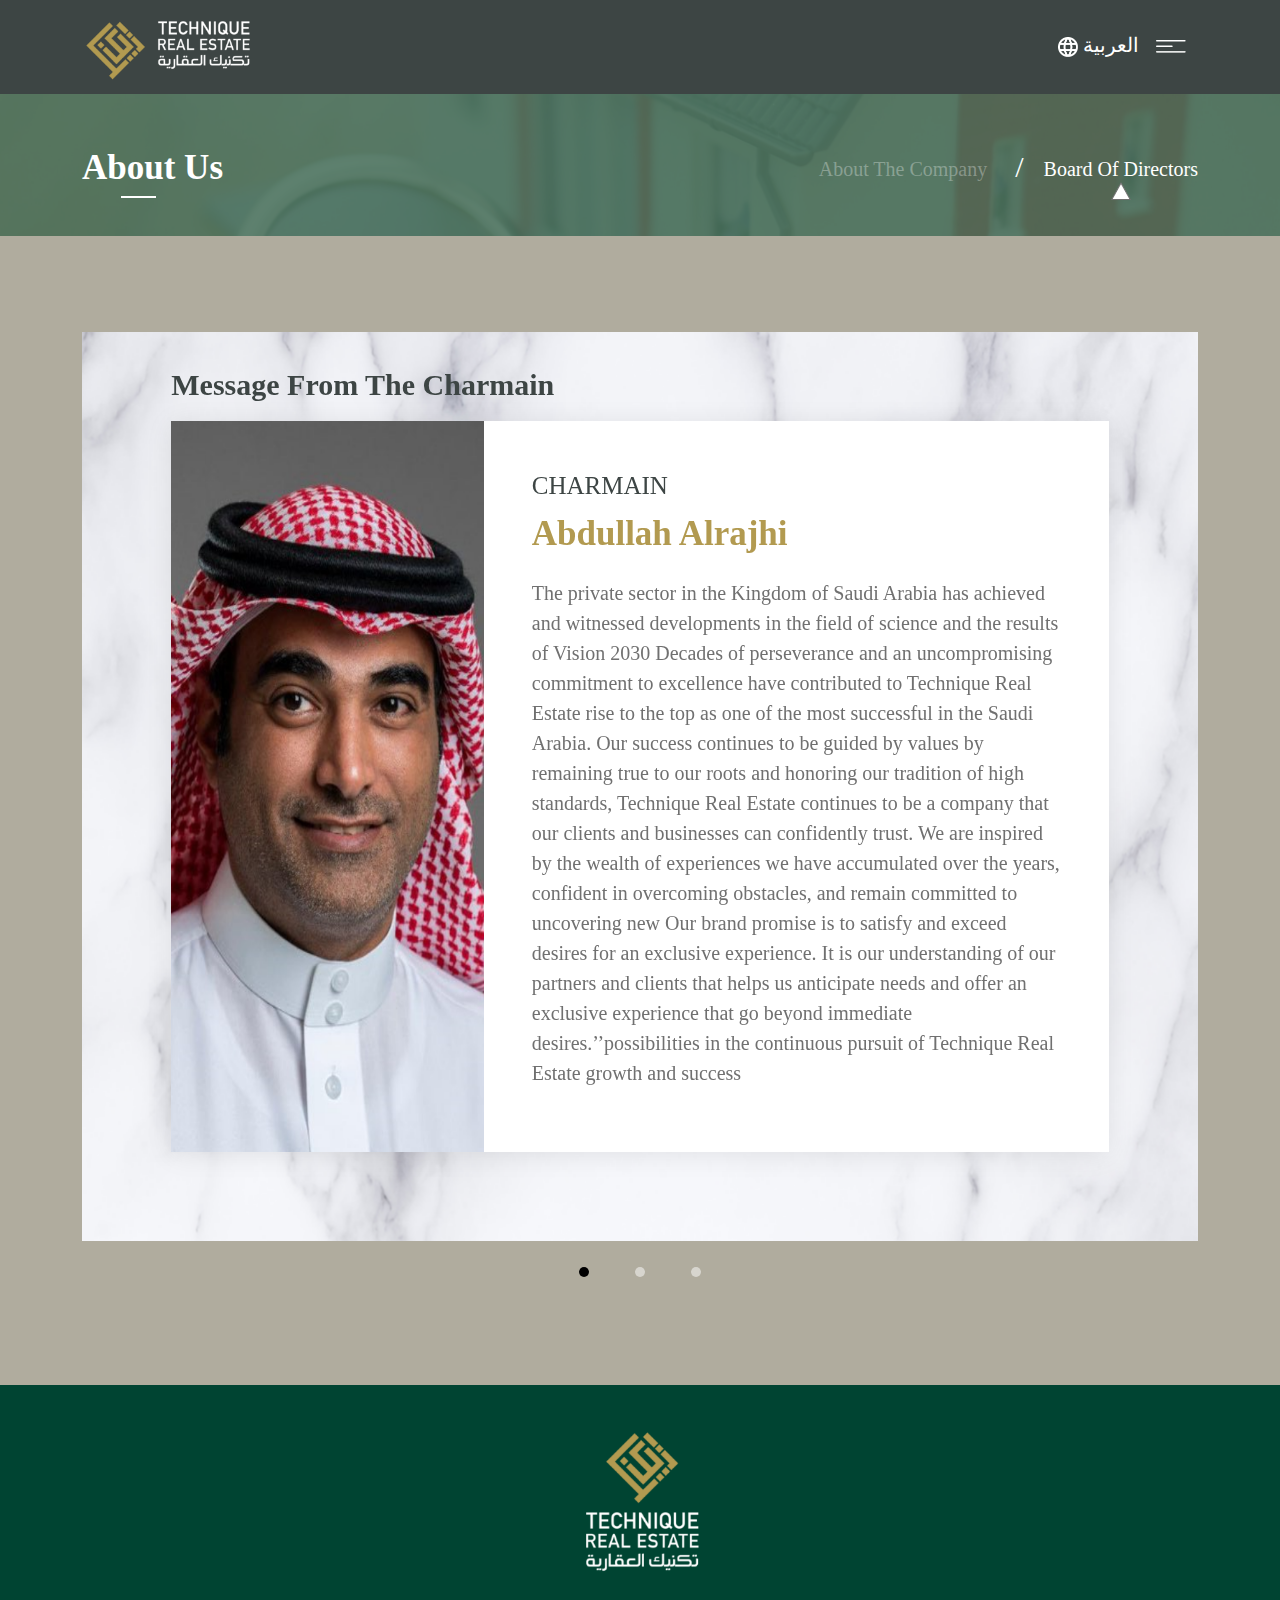
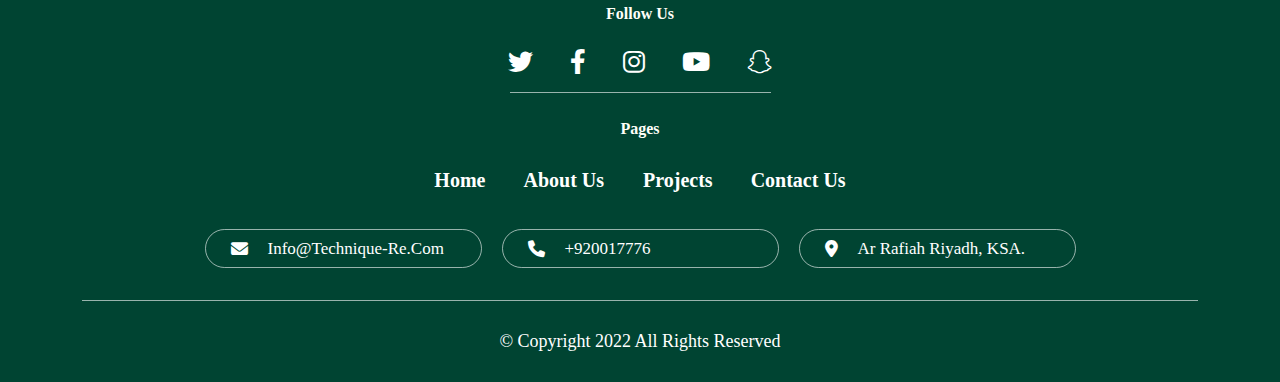
==== about-Board.html @ dd47f3c3 "first commit" ====
<!DOCTYPE html>
<html lang="en" dir="ltr">
    <head>
        <meta charset="UTF-8">
        <meta http-equiv="X-UA-Compatible" content="IE=edge">
        <meta name="viewport" content="width=device-width, initial-scale=1.0">
        <title>TECHNIQUE</title>
        <meta name="description" content="TECHNIQUE">
        <meta name="keywords" content="TECHNIQUE">
        <meta name="robots" content="index, follow" />
        <meta property="og:title" content="TECHNIQUE"/>
        <meta property="og:type" content="Website"/>
        <meta property="og:url" content="" />
        <meta property="og:image" content="./assets/img/log.png"/>
        <link href="assets/img/log.png"  rel="shortcut icon"/>
        <!-- Bootstrap CSS -->
        <link href="assets/css/bootstrap.min.css" rel="stylesheet">
        <link rel="stylesheet" href="assets/css/owl.carousel.min.css">
        <link rel="stylesheet" href="assets/css/owl.theme.default.min.css">
        <!--link-font-awsome-->
        <link  href="assets/font-fontawesome/fontawesome.css" rel="stylesheet">
       
        <!--stlye-css-->
        <link  href="assets/css/style.css" rel="stylesheet">
        <link href="assets/css/style-ltr.css" rel="stylesheet"/>
    </head>
<body>
<!--nav-->
    <nav class="navbar navber-index fixed-top navber-two-index">
        <div class="container">
            <div>
                <a class="navbar-brand" href="index.html">
                    <img src="./assets/img/LogoTREok-2.png" alt="logo">
                </a>
            </div>
            <div>
                <a href="" class="link-ar">
                    <img src="./assets/img/Icon material-language.png" alt="language">
                    العربية
                </a>
                <button class="navbar-toggler" type="button" data-bs-toggle="offcanvas" data-bs-target="#offcanvasNavbar" aria-controls="offcanvasNavbar">
                    <span class="navbar-toggler-icon"></span>
                </button>
               
            </div>
            <div class="offcanvas offcanvas-end" tabindex="-1" id="offcanvasNavbar" aria-labelledby="offcanvasNavbarLabel">
                <div class="row h-100 mx-0">
                
                    <div class="col-md-8 p-0 col-left">
                        <div class="hader-nav-left">
                            <img class="img-index"src="./assets/img/vuevilla.png" alt="hadernav">
                            <div id="overlay"></div>
                            <div class="logo-img">
                                <img src="./assets/img/LogoTREok-2.png" alt="logo">
                            </div>
                            <h6 class="title-project-nav">project 1</h6> <!--8-12-2022-->
                        </div>
                        <div class="row row-cols-md-2 h-100 mx-0">
                            <div class="pt-3 px-0 col col-our-project text-center">
                                <h6 class="title-nav">Our Developments</h6>
                                <ul class="list-group-hader list-our">
                                    <li class="list-group"><a href="#">Project 1</a></li>
                                    <li class="list-group"><a href="#">Project 2</a></li>
                                    <li class="list-group"><a href="#">Project 3</a></li>
                                </ul>
                            </div>
                            <div class="pt-3 px-4 col col-locetion">
                                <h6 class="title-nav text-center">Headquarters</h6>
                                <ul class="list-group-hader">
                                    <li class="list-group"><a href="#"><i class="fa-solid fa-location-dot"></i>Ar Rafiah Riyadh, KSA.</a></li>
                                    <li class="list-group"><a href="tel:+920000718"><i class="fa-solid fa-phone"></i> 920000718</a></li>
                                    <li class="list-group"><a href="mailto:info@technique-re.com"><i class="far fa-envelope"></i>info@technique-re.com</a></li>
                                </ul>
                            </div>
                        </div>
                    </div>
                    <div class="col-md-4 col-right">
                        <div class="container h-100">
                            <!-- <h3 class="title-nav-vertical title-vertical-one">
                                Smart Technique
                            </h3> -->
                            <div class="row justify-content-end align-items-center">
                                <a href="" class="link-ar col-md-4 col-6">
                                    <img src="./assets/img/Icon material-language.png" alt="language">
                                    العربية
                                </a>
                                <div class="offcanvas-header col-md-2 col-6">
                                    <button type="button" class="btn-close" data-bs-dismiss="offcanvas" aria-label="Close"></button>
                                </div>
                             
                            </div>
                           
                            <div class="offcanvas-body">
                                <ul class="navbar-nav justify-content-center align-items-center flex-grow-1 pe-3 pb-4">
                                    <li class="nav-item">
                                        <a class="nav-link active" aria-current="page" href="index.html">Home</a>
                                    </li>
                                    <li class="nav-item">
                                        <a class="nav-link"  href="about.html">About us </a>
                                    </li>
                                    <li class="nav-item">
                                        <a class="nav-link"  href="Projects.html">Projects </a>
                                    </li>
                                    <li class="nav-item">
                                        <a class="nav-link"  href="new.html">News </a>
                                    </li>
                                    <li class="nav-item">
                                        <a class="nav-link"  href="Gallery.html">Gallery </a>
                                    </li>
                                    <li class="nav-item">
                                        <a class="nav-link"  href="content-us.html"> Contact us  </a>
                                    </li>
                                </ul>
                                <div class="row justify-content-center">
                                    <div class="component-flowes pt-4 col-md-6">
                                        <h6 class="title-footer mb-4 text-center">Follow Us</h6>
                                        <div class="Social-Media">
                                                <div class="item-social">
                                                    <a class="fab fa-twitter" href="" target="_blank"></a>
    
                                                </div>
                                                <div  class="item-social">
                                                    <a class="fab fa-facebook" href="" target="_blank"></a>
    
                                                </div>
                                                <div  class="item-social">
                                                    <a class="fab fa-instagram" href="" target="_blank"></a>
    
                                                </div>
                                                <div  class="item-social">
                                                    <a class="fab fa fa-youtube"  href="" target="_blank"></a>
    
                                                </div>
                                                <div  class="item-social">
                                                    <a class="fab fa fa-snapchat"  href="" target="_blank"></a>
    
                                                </div>
                                        </div>
                                    </div>
                                </div>
                              
                            </div>
                            <!-- <h3 class="title-nav-vertical title-vertical-tow">
                                Great development
                            </h3> -->
                        </div>
                        
                    </div>
                </div>
              
            </div>
        </div>
    </nav>
<!--end-nav-->
<!--start-header-->
<header class="component-header mt-5">
  <div class="img-header">
    <div class="over-img-header"></div>
    <div class="container content-header">
        <div class="row align-items-center">
            <div class="col-md-4">
                <h6 class="title-header">About Us </h6>
            </div>
            <div class="col-md-8 d-flex justify-content-end">
                <nav aria-label="breadcrumb" class="nav-about">
                    <ol class="breadcrumb">
                      <li class="breadcrumb-item"><a class=""href="about.html">About The Company</a></li>
                      <li class="breadcrumb-item"><a class=""href="about-Board.html">Board of Directors</a></li>
                     
                    </ol>
                  </nav>
            </div>
        </div>
    </div>
  </div>
  
</header>
<!--end-header-->
<!--Message-from our President-->
  <section class="component-president pt-5 pb-5">
    <div class="over-img-about"></div>
    <div class="container content-board pt-5 pb-5 mb-5">
        <div id="carouselExampleIndicators" class="carousel carousel-board slide" data-bs-ride="true">
            <div class="carousel-indicators">
              <button type="button" data-bs-target="#carouselExampleIndicators" data-bs-slide-to="0" class="active" aria-current="true" aria-label="Slide 1"></button>
              <button type="button" data-bs-target="#carouselExampleIndicators" data-bs-slide-to="1" aria-label="Slide 2"></button>
              <button type="button" data-bs-target="#carouselExampleIndicators" data-bs-slide-to="2" aria-label="Slide 3"></button>
            </div>
            <div class="carousel-inner">
              <div class="carousel-item active">
                <h6 class="component-message">Message from the Charmain</h6>
                <div class="row mx-0">
                    <div class="col-md-4 px-0">
                        <img class="img-board" src="./assets/img/board.png" alt="board">
                    </div>
                    <div class="col-md-8 col-defintion-board p-sm-5">
                        <h6  class="pb-1">Charmain</h6>
                        <h5 class="pb-3">Abdullah Alrajhi</h5>
                        <p>The private sector in the Kingdom of Saudi Arabia has achieved and
                             witnessed developments in the field of science and the results of 
                             Vision 2030 Decades of perseverance and an uncompromising commitment to 
                             excellence have contributed to Technique Real Estate rise to the top as 
                             one of the most successful in the Saudi Arabia. Our success continues 
                             to be guided by values by remaining true to our roots and honoring our
                              tradition of high standards, Technique Real Estate continues to be a 
                              company that our clients and businesses can confidently trust. We are
                               inspired by the wealth of experiences we have accumulated over the years,
                                confident in overcoming obstacles, and remain committed to uncovering new  
                                Our brand promise is to satisfy and exceed desires for an exclusive 
                                experience. It is our understanding of our partners and clients that helps us 
                                anticipate needs and offer an exclusive experience that go beyond immediate 
                                desires.’’possibilities in the continuous pursuit of Technique Real Estate 
                                growth and success
                        </p>
                    </div>
                </div>
              </div>
              <div class="carousel-item">
                <h6 class="component-message">Message from the CEO</h6>
                <div class="row mx-0">
                    <div class="col-md-4 px-0">
                        <img class="img-board" src="./assets/img/Board-2.png" alt="board">
                    </div>
                    <div class="col-md-8 col-defintion-board p-sm-5">
                        <h6  class="pb-1">Chief Executive Officer </h6>
                        <h5 class="pb-3">Ahmed Abu Al-Saud</h5>
                        <p>
                            “At Technique Real Estate, we take immense pride in delivering the best possible luxury services to our customers.
                            “At Technique Real Estate, we take immense pride in delivering the best possible luxury services to our customers.
                            From luxurious, bespoke designs to professional client care, Technique Real Estate ensures clients receive the highest standards of product and service. Our diverse portfolio will offer unique and creative living solutions suitable for their ever-evolving needs These are exciting times for the property sector in Saudi Arabia, and we are focused on remaining ahead of the curve to deliver on our promise of creating an unmatched luxury lifestyle As we move along in this journey, we hope to underline Technique Real Estate’s commitment to contributing proactively towards the sustained growth of the country’s property sector, as we work together to support development in Saudi Arabia and realization of Saudi Arabia National Vision 2030.
                           
                           
                      
                       </p>
                    </div>
                </div>
              </div>
              <div class="carousel-item">
                <h6 class="component-message">Message Team Work</h6>
                <div class="row mx-0">
                    <div class="col-md-4 px-0">
                        <img class="img-board" src="./assets/img/board-team.png" alt="board">
                    </div>
                    <div class="col-md-8 col-defintion-board p-sm-5">
                        <h5 class="pb-3">Team Work</h5>
                        <p>
                            We believe in Technique and are passionate about the development of this company, 
                            each one of us brings a driven mindset to the 
                            journey to ensure the company's future growth and development in the real estate sector
                        </p>
                    </div>
                </div>
              </div>
            </div>
           
          </div>
    </div>
  </section>

<!--footer-->
<footer class="component-footer">
    <div class="container text-center pt-4">
        <div class="img-footer">
            <img src="./assets/img/log.png" alt="logo">
        </div>
        <div class="row justify-content-center">
            <div class="col-lg-3 col-md-9"><!--22/11/2022-col-lg-3 -->
                <h6 class="title-footer mb-4">Follow Us</h6>
                <div class="Social-Media social-footer">
                    <div class="item-social">
                        <a class="fab fa-twitter" href="" target="_blank"></a>
                      
                    </div>
                    <div  class="item-social">
                        <!--22/11/2022- add-class-->
                        <a class="fa-brands fa-facebook-f" href="" target="_blank"></a>
                        
                    </div>
                    <div  class="item-social">
                        <a class="fab fa-instagram" href="" target="_blank"></a>
                        
                    </div>
                    <div  class="item-social">
                        <a class="fab fa fa-youtube"  href="" target="_blank"></a>
                       
                    </div>
                    <div  class="item-social">
                        <a class="fab fa fa-snapchat"  href="" target="_blank"></a>
                        
                    </div>
                </div>
            </div>
        </div>
        
        <div class="component-link-Pages pt-4">
            <h6 class="title-footer mb-4">Pages</h6>
            <a class="" href="index.html" target="_blank">Home</a>
            <a class="" href="about.html" target="_blank">About us </a>
            <a class="" href="Projects.html" target="_blank">Projects</a>
            <a class="" href="content-us.html" target="_blank">Contact us</a>
        </div>
        <div class="component-footer-content row p-3 mt-3 justify-content-center">
            <div class="contact-content col-12 col-md-6 col-lg-3 mb-3">

                <a href="mailto:info@technique-re.com" class="content-box fas fa-envelope">info@technique-re.com</a>
            </div>
            <div class="contact-content col-12 col-md-6 col-lg-3 mb-3">
                <a href="tel:+920017776" class="content-box fa fa-phone">+920017776</a>
            </div>
            <div class="contact-content col-12 col-md-6 col-lg-3 mb-3">
                <a  class="content-box fa fa-location-dot"> Ar Rafiah Riyadh, KSA.</a>
            </div>
        </div>
        <div class="compoent-copyright text-center p-4">
            &#169 Copyright 2022 All rights reserved
        </div>
    </div>
</footer>
<!--end-footer-->
  <!-- Required JS Files -->
  <script src="assets/js/jquery.js"></script>
  <script src="assets/js/owl.carousel.min.js"></script>
  <script src="assets/js/bootstrap.bundle.min.js"></script>
  <script src="assets/js/form.js"></script>
</body>
</html>
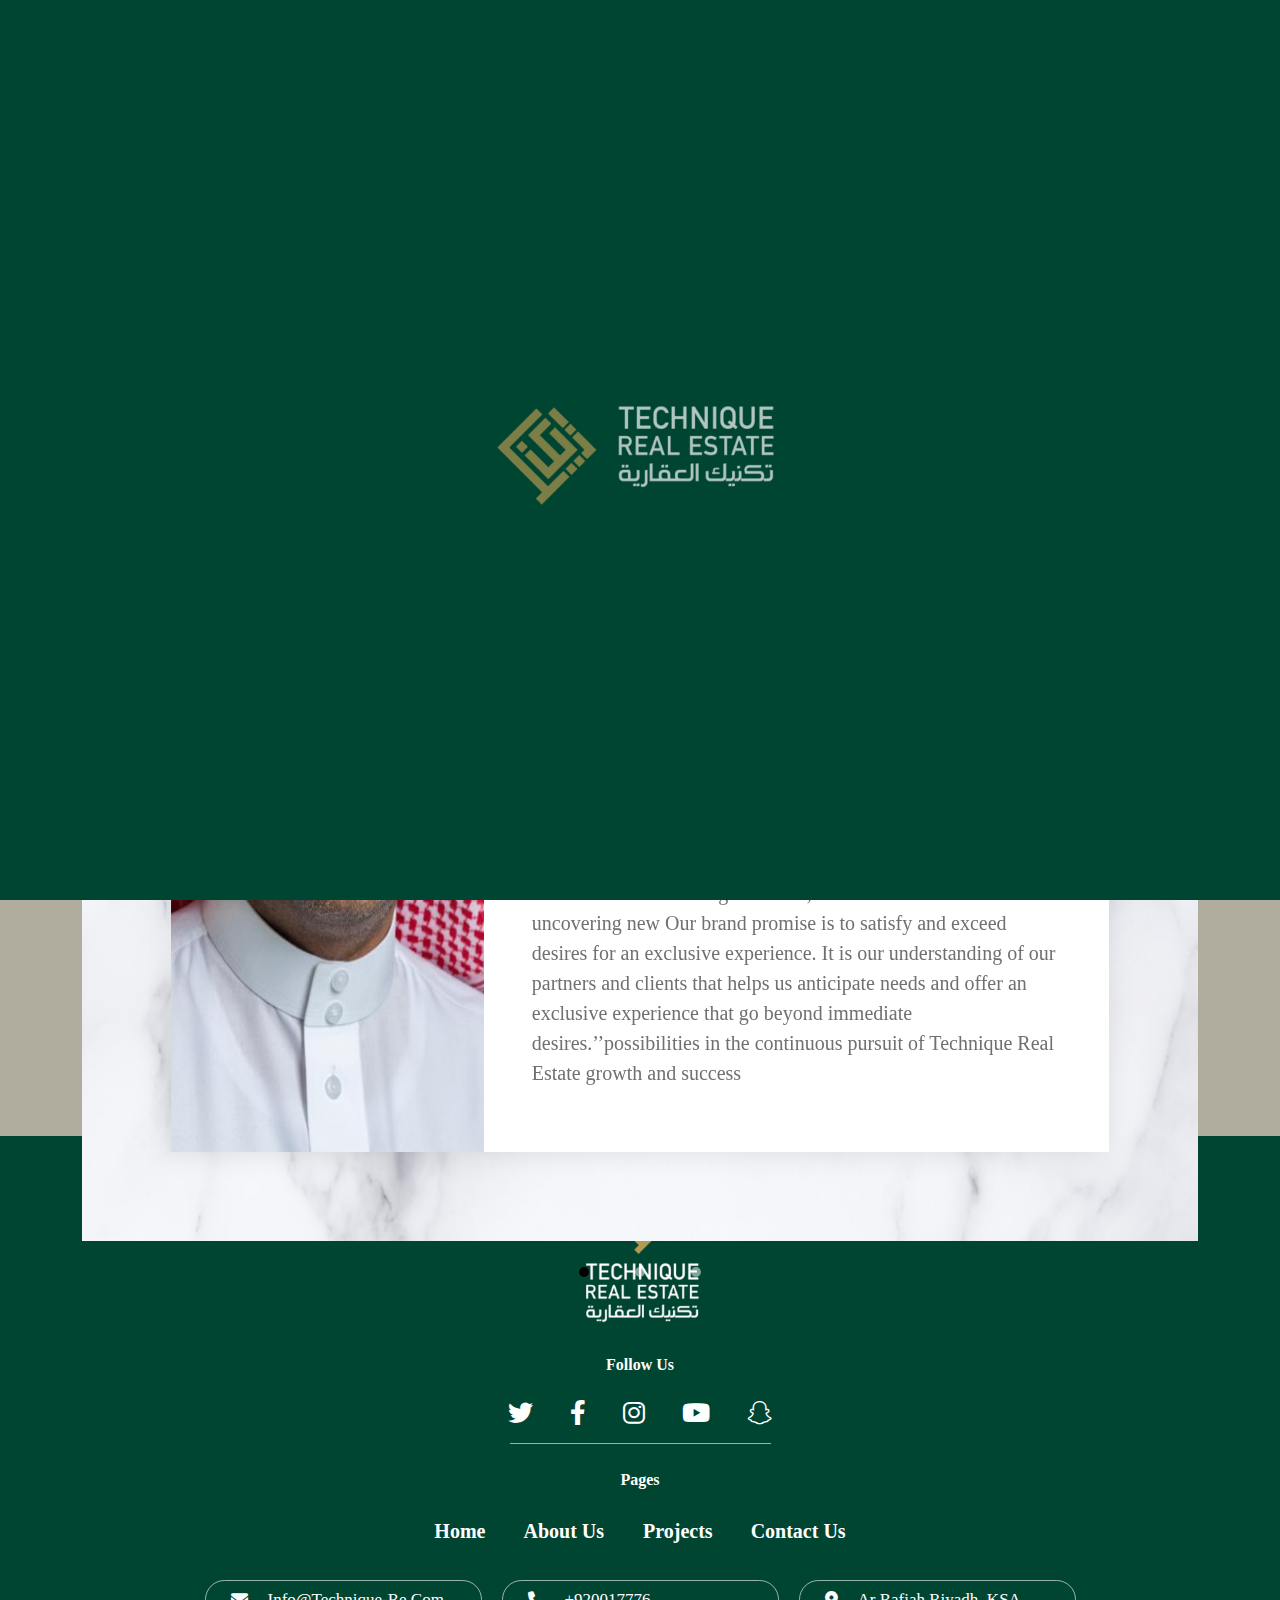
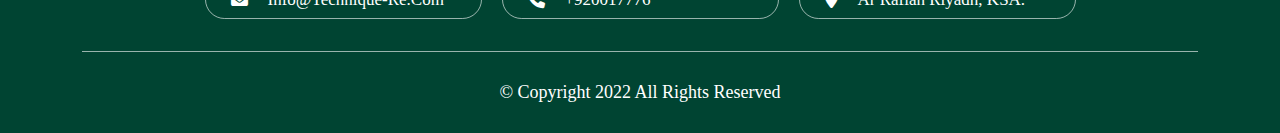
==== commit f6f9965b: "Add files via upload" ====
--- a/about-Board.html
+++ b/about-Board.html
@@ -1,326 +1,333 @@
-<!DOCTYPE html>
-<html lang="en" dir="ltr">
-    <head>
-        <meta charset="UTF-8">
-        <meta http-equiv="X-UA-Compatible" content="IE=edge">
-        <meta name="viewport" content="width=device-width, initial-scale=1.0">
-        <title>TECHNIQUE</title>
-        <meta name="description" content="TECHNIQUE">
-        <meta name="keywords" content="TECHNIQUE">
-        <meta name="robots" content="index, follow" />
-        <meta property="og:title" content="TECHNIQUE"/>
-        <meta property="og:type" content="Website"/>
-        <meta property="og:url" content="" />
-        <meta property="og:image" content="./assets/img/log.png"/>
-        <link href="assets/img/log.png"  rel="shortcut icon"/>
-        <!-- Bootstrap CSS -->
-        <link href="assets/css/bootstrap.min.css" rel="stylesheet">
-        <link rel="stylesheet" href="assets/css/owl.carousel.min.css">
-        <link rel="stylesheet" href="assets/css/owl.theme.default.min.css">
-        <!--link-font-awsome-->
-        <link  href="assets/font-fontawesome/fontawesome.css" rel="stylesheet">
-       
-        <!--stlye-css-->
-        <link  href="assets/css/style.css" rel="stylesheet">
-        <link href="assets/css/style-ltr.css" rel="stylesheet"/>
-    </head>
-<body>
-<!--nav-->
-    <nav class="navbar navber-index fixed-top navber-two-index">
-        <div class="container">
-            <div>
-                <a class="navbar-brand" href="index.html">
-                    <img src="./assets/img/LogoTREok-2.png" alt="logo">
-                </a>
-            </div>
-            <div>
-                <a href="" class="link-ar">
-                    <img src="./assets/img/Icon material-language.png" alt="language">
-                    العربية
-                </a>
-                <button class="navbar-toggler" type="button" data-bs-toggle="offcanvas" data-bs-target="#offcanvasNavbar" aria-controls="offcanvasNavbar">
-                    <span class="navbar-toggler-icon"></span>
-                </button>
-               
-            </div>
-            <div class="offcanvas offcanvas-end" tabindex="-1" id="offcanvasNavbar" aria-labelledby="offcanvasNavbarLabel">
-                <div class="row h-100 mx-0">
-                
-                    <div class="col-md-8 p-0 col-left">
-                        <div class="hader-nav-left">
-                            <img class="img-index"src="./assets/img/vuevilla.png" alt="hadernav">
-                            <div id="overlay"></div>
-                            <div class="logo-img">
-                                <img src="./assets/img/LogoTREok-2.png" alt="logo">
-                            </div>
-                            <h6 class="title-project-nav">project 1</h6> <!--8-12-2022-->
-                        </div>
-                        <div class="row row-cols-md-2 h-100 mx-0">
-                            <div class="pt-3 px-0 col col-our-project text-center">
-                                <h6 class="title-nav">Our Developments</h6>
-                                <ul class="list-group-hader list-our">
-                                    <li class="list-group"><a href="#">Project 1</a></li>
-                                    <li class="list-group"><a href="#">Project 2</a></li>
-                                    <li class="list-group"><a href="#">Project 3</a></li>
-                                </ul>
-                            </div>
-                            <div class="pt-3 px-4 col col-locetion">
-                                <h6 class="title-nav text-center">Headquarters</h6>
-                                <ul class="list-group-hader">
-                                    <li class="list-group"><a href="#"><i class="fa-solid fa-location-dot"></i>Ar Rafiah Riyadh, KSA.</a></li>
-                                    <li class="list-group"><a href="tel:+920000718"><i class="fa-solid fa-phone"></i> 920000718</a></li>
-                                    <li class="list-group"><a href="mailto:info@technique-re.com"><i class="far fa-envelope"></i>info@technique-re.com</a></li>
-                                </ul>
-                            </div>
-                        </div>
-                    </div>
-                    <div class="col-md-4 col-right">
-                        <div class="container h-100">
-                            <!-- <h3 class="title-nav-vertical title-vertical-one">
-                                Smart Technique
-                            </h3> -->
-                            <div class="row justify-content-end align-items-center">
-                                <a href="" class="link-ar col-md-4 col-6">
-                                    <img src="./assets/img/Icon material-language.png" alt="language">
-                                    العربية
-                                </a>
-                                <div class="offcanvas-header col-md-2 col-6">
-                                    <button type="button" class="btn-close" data-bs-dismiss="offcanvas" aria-label="Close"></button>
-                                </div>
-                             
-                            </div>
-                           
-                            <div class="offcanvas-body">
-                                <ul class="navbar-nav justify-content-center align-items-center flex-grow-1 pe-3 pb-4">
-                                    <li class="nav-item">
-                                        <a class="nav-link active" aria-current="page" href="index.html">Home</a>
-                                    </li>
-                                    <li class="nav-item">
-                                        <a class="nav-link"  href="about.html">About us </a>
-                                    </li>
-                                    <li class="nav-item">
-                                        <a class="nav-link"  href="Projects.html">Projects </a>
-                                    </li>
-                                    <li class="nav-item">
-                                        <a class="nav-link"  href="new.html">News </a>
-                                    </li>
-                                    <li class="nav-item">
-                                        <a class="nav-link"  href="Gallery.html">Gallery </a>
-                                    </li>
-                                    <li class="nav-item">
-                                        <a class="nav-link"  href="content-us.html"> Contact us  </a>
-                                    </li>
-                                </ul>
-                                <div class="row justify-content-center">
-                                    <div class="component-flowes pt-4 col-md-6">
-                                        <h6 class="title-footer mb-4 text-center">Follow Us</h6>
-                                        <div class="Social-Media">
-                                                <div class="item-social">
-                                                    <a class="fab fa-twitter" href="" target="_blank"></a>
-    
-                                                </div>
-                                                <div  class="item-social">
-                                                    <a class="fab fa-facebook" href="" target="_blank"></a>
-    
-                                                </div>
-                                                <div  class="item-social">
-                                                    <a class="fab fa-instagram" href="" target="_blank"></a>
-    
-                                                </div>
-                                                <div  class="item-social">
-                                                    <a class="fab fa fa-youtube"  href="" target="_blank"></a>
-    
-                                                </div>
-                                                <div  class="item-social">
-                                                    <a class="fab fa fa-snapchat"  href="" target="_blank"></a>
-    
-                                                </div>
-                                        </div>
-                                    </div>
-                                </div>
-                              
-                            </div>
-                            <!-- <h3 class="title-nav-vertical title-vertical-tow">
-                                Great development
-                            </h3> -->
-                        </div>
-                        
-                    </div>
-                </div>
-              
-            </div>
-        </div>
-    </nav>
-<!--end-nav-->
-<!--start-header-->
-<header class="component-header mt-5">
-  <div class="img-header">
-    <div class="over-img-header"></div>
-    <div class="container content-header">
-        <div class="row align-items-center">
-            <div class="col-md-4">
-                <h6 class="title-header">About Us </h6>
-            </div>
-            <div class="col-md-8 d-flex justify-content-end">
-                <nav aria-label="breadcrumb" class="nav-about">
-                    <ol class="breadcrumb">
-                      <li class="breadcrumb-item"><a class=""href="about.html">About The Company</a></li>
-                      <li class="breadcrumb-item"><a class=""href="about-Board.html">Board of Directors</a></li>
-                     
-                    </ol>
-                  </nav>
-            </div>
-        </div>
-    </div>
-  </div>
-  
-</header>
-<!--end-header-->
-<!--Message-from our President-->
-  <section class="component-president pt-5 pb-5">
-    <div class="over-img-about"></div>
-    <div class="container content-board pt-5 pb-5 mb-5">
-        <div id="carouselExampleIndicators" class="carousel carousel-board slide" data-bs-ride="true">
-            <div class="carousel-indicators">
-              <button type="button" data-bs-target="#carouselExampleIndicators" data-bs-slide-to="0" class="active" aria-current="true" aria-label="Slide 1"></button>
-              <button type="button" data-bs-target="#carouselExampleIndicators" data-bs-slide-to="1" aria-label="Slide 2"></button>
-              <button type="button" data-bs-target="#carouselExampleIndicators" data-bs-slide-to="2" aria-label="Slide 3"></button>
-            </div>
-            <div class="carousel-inner">
-              <div class="carousel-item active">
-                <h6 class="component-message">Message from the Charmain</h6>
-                <div class="row mx-0">
-                    <div class="col-md-4 px-0">
-                        <img class="img-board" src="./assets/img/board.png" alt="board">
-                    </div>
-                    <div class="col-md-8 col-defintion-board p-sm-5">
-                        <h6  class="pb-1">Charmain</h6>
-                        <h5 class="pb-3">Abdullah Alrajhi</h5>
-                        <p>The private sector in the Kingdom of Saudi Arabia has achieved and
-                             witnessed developments in the field of science and the results of 
-                             Vision 2030 Decades of perseverance and an uncompromising commitment to 
-                             excellence have contributed to Technique Real Estate rise to the top as 
-                             one of the most successful in the Saudi Arabia. Our success continues 
-                             to be guided by values by remaining true to our roots and honoring our
-                              tradition of high standards, Technique Real Estate continues to be a 
-                              company that our clients and businesses can confidently trust. We are
-                               inspired by the wealth of experiences we have accumulated over the years,
-                                confident in overcoming obstacles, and remain committed to uncovering new  
-                                Our brand promise is to satisfy and exceed desires for an exclusive 
-                                experience. It is our understanding of our partners and clients that helps us 
-                                anticipate needs and offer an exclusive experience that go beyond immediate 
-                                desires.’’possibilities in the continuous pursuit of Technique Real Estate 
-                                growth and success
-                        </p>
-                    </div>
-                </div>
-              </div>
-              <div class="carousel-item">
-                <h6 class="component-message">Message from the CEO</h6>
-                <div class="row mx-0">
-                    <div class="col-md-4 px-0">
-                        <img class="img-board" src="./assets/img/Board-2.png" alt="board">
-                    </div>
-                    <div class="col-md-8 col-defintion-board p-sm-5">
-                        <h6  class="pb-1">Chief Executive Officer </h6>
-                        <h5 class="pb-3">Ahmed Abu Al-Saud</h5>
-                        <p>
-                            “At Technique Real Estate, we take immense pride in delivering the best possible luxury services to our customers.
-                            “At Technique Real Estate, we take immense pride in delivering the best possible luxury services to our customers.
-                            From luxurious, bespoke designs to professional client care, Technique Real Estate ensures clients receive the highest standards of product and service. Our diverse portfolio will offer unique and creative living solutions suitable for their ever-evolving needs These are exciting times for the property sector in Saudi Arabia, and we are focused on remaining ahead of the curve to deliver on our promise of creating an unmatched luxury lifestyle As we move along in this journey, we hope to underline Technique Real Estate’s commitment to contributing proactively towards the sustained growth of the country’s property sector, as we work together to support development in Saudi Arabia and realization of Saudi Arabia National Vision 2030.
-                           
-                           
-                      
-                       </p>
-                    </div>
-                </div>
-              </div>
-              <div class="carousel-item">
-                <h6 class="component-message">Message Team Work</h6>
-                <div class="row mx-0">
-                    <div class="col-md-4 px-0">
-                        <img class="img-board" src="./assets/img/board-team.png" alt="board">
-                    </div>
-                    <div class="col-md-8 col-defintion-board p-sm-5">
-                        <h5 class="pb-3">Team Work</h5>
-                        <p>
-                            We believe in Technique and are passionate about the development of this company, 
-                            each one of us brings a driven mindset to the 
-                            journey to ensure the company's future growth and development in the real estate sector
-                        </p>
-                    </div>
-                </div>
-              </div>
-            </div>
-           
-          </div>
-    </div>
-  </section>
-
-<!--footer-->
-<footer class="component-footer">
-    <div class="container text-center pt-4">
-        <div class="img-footer">
-            <img src="./assets/img/log.png" alt="logo">
-        </div>
-        <div class="row justify-content-center">
-            <div class="col-lg-3 col-md-9"><!--22/11/2022-col-lg-3 -->
-                <h6 class="title-footer mb-4">Follow Us</h6>
-                <div class="Social-Media social-footer">
-                    <div class="item-social">
-                        <a class="fab fa-twitter" href="" target="_blank"></a>
-                      
-                    </div>
-                    <div  class="item-social">
-                        <!--22/11/2022- add-class-->
-                        <a class="fa-brands fa-facebook-f" href="" target="_blank"></a>
-                        
-                    </div>
-                    <div  class="item-social">
-                        <a class="fab fa-instagram" href="" target="_blank"></a>
-                        
-                    </div>
-                    <div  class="item-social">
-                        <a class="fab fa fa-youtube"  href="" target="_blank"></a>
-                       
-                    </div>
-                    <div  class="item-social">
-                        <a class="fab fa fa-snapchat"  href="" target="_blank"></a>
-                        
-                    </div>
-                </div>
-            </div>
-        </div>
-        
-        <div class="component-link-Pages pt-4">
-            <h6 class="title-footer mb-4">Pages</h6>
-            <a class="" href="index.html" target="_blank">Home</a>
-            <a class="" href="about.html" target="_blank">About us </a>
-            <a class="" href="Projects.html" target="_blank">Projects</a>
-            <a class="" href="content-us.html" target="_blank">Contact us</a>
-        </div>
-        <div class="component-footer-content row p-3 mt-3 justify-content-center">
-            <div class="contact-content col-12 col-md-6 col-lg-3 mb-3">
-
-                <a href="mailto:info@technique-re.com" class="content-box fas fa-envelope">info@technique-re.com</a>
-            </div>
-            <div class="contact-content col-12 col-md-6 col-lg-3 mb-3">
-                <a href="tel:+920017776" class="content-box fa fa-phone">+920017776</a>
-            </div>
-            <div class="contact-content col-12 col-md-6 col-lg-3 mb-3">
-                <a  class="content-box fa fa-location-dot"> Ar Rafiah Riyadh, KSA.</a>
-            </div>
-        </div>
-        <div class="compoent-copyright text-center p-4">
-            &#169 Copyright 2022 All rights reserved
-        </div>
-    </div>
-</footer>
-<!--end-footer-->
-  <!-- Required JS Files -->
-  <script src="assets/js/jquery.js"></script>
-  <script src="assets/js/owl.carousel.min.js"></script>
-  <script src="assets/js/bootstrap.bundle.min.js"></script>
-  <script src="assets/js/form.js"></script>
-</body>
+<!DOCTYPE html>
+<html lang="en" dir="ltr">
+    <head>
+        <meta charset="UTF-8">
+        <meta http-equiv="X-UA-Compatible" content="IE=edge">
+        <meta name="viewport" content="width=device-width, initial-scale=1.0">
+        <title>TECHNIQUE</title>
+        <meta name="description" content="TECHNIQUE">
+        <meta name="keywords" content="TECHNIQUE">
+        <meta name="robots" content="index, follow" />
+        <meta property="og:title" content="TECHNIQUE"/>
+        <meta property="og:type" content="Website"/>
+        <meta property="og:url" content="" />
+        <meta property="og:image" content="./assets/img/log.png"/>
+        <link href="assets/img/log.png"  rel="shortcut icon"/>
+        <!-- Bootstrap CSS -->
+        <link href="assets/css/bootstrap.min.css" rel="stylesheet">
+        <link rel="stylesheet" href="assets/css/owl.carousel.min.css">
+        <link rel="stylesheet" href="assets/css/owl.theme.default.min.css">
+        <!--link-font-awsome-->
+        <link  href="assets/font-fontawesome/fontawesome.css" rel="stylesheet">
+       
+        <!--stlye-css-->
+        <link  href="assets/css/style.css" rel="stylesheet">
+        <link href="assets/css/style-ltr.css" rel="stylesheet"/>
+    </head>
+<body>
+<!--nav-->
+  <!-------------------------start-loading-pag------------------------->
+  <div class="component-stert">
+    <div class="component--intro status--loaded">
+        <img src="./assets/img/LogoTREok-2.png" alt="">
+    </div>
+</div>
+<!---------------------------end-loading-pag------------------------->
+    <nav class="navbar navber-index fixed-top navber-two-index">
+        <div class="container">
+            <div>
+                <a class="navbar-brand" href="index.html">
+                    <img src="./assets/img/LogoTREok-2.png" alt="logo">
+                </a>
+            </div>
+            <div>
+                <a href="" class="link-ar">
+                    <img src="./assets/img/Icon material-language.png" alt="language">
+                    العربية
+                </a>
+                <button class="navbar-toggler" type="button" data-bs-toggle="offcanvas" data-bs-target="#offcanvasNavbar" aria-controls="offcanvasNavbar">
+                    <span class="navbar-toggler-icon"></span>
+                </button>
+               
+            </div>
+            <div class="offcanvas offcanvas-end" tabindex="-1" id="offcanvasNavbar" aria-labelledby="offcanvasNavbarLabel">
+                <div class="row h-100 mx-0">
+                
+                    <div class="col-md-8 p-0 col-left">
+                        <div class="hader-nav-left">
+                            <img class="img-index"src="./assets/img/vuevilla.png" alt="hadernav">
+                            <div id="overlay"></div>
+                            <div class="logo-img">
+                                <img src="./assets/img/LogoTREok-2.png" alt="logo">
+                            </div>
+                            <h6 class="title-project-nav">project 1</h6> <!--8-12-2022-->
+                        </div>
+                        <div class="row row-cols-md-2 h-100 mx-0">
+                            <div class="pt-3 px-0 col col-our-project text-center">
+                                <h6 class="title-nav">Our Developments</h6>
+                                <ul class="list-group-hader list-our">
+                                    <li class="list-group"><a href="#">Project 1</a></li>
+                                    <li class="list-group"><a href="#">Project 2</a></li>
+                                    <li class="list-group"><a href="#">Project 3</a></li>
+                                </ul>
+                            </div>
+                            <div class="pt-3 px-4 col col-locetion">
+                                <h6 class="title-nav text-center">Headquarters</h6>
+                                <ul class="list-group-hader">
+                                    <li class="list-group"><a href="#"><i class="fa-solid fa-location-dot"></i>Ar Rafiah Riyadh, KSA.</a></li>
+                                    <li class="list-group"><a href="tel:+920000718"><i class="fa-solid fa-phone"></i> 920000718</a></li>
+                                    <li class="list-group"><a href="mailto:info@technique-re.com"><i class="far fa-envelope"></i>info@technique-re.com</a></li>
+                                </ul>
+                            </div>
+                        </div>
+                    </div>
+                    <div class="col-md-4 col-right">
+                        <div class="container h-100">
+                            <!-- <h3 class="title-nav-vertical title-vertical-one">
+                                Smart Technique
+                            </h3> -->
+                            <div class="row justify-content-end align-items-center">
+                                <a href="" class="link-ar col-md-4 col-6">
+                                    <img src="./assets/img/Icon material-language.png" alt="language">
+                                    العربية
+                                </a>
+                                <div class="offcanvas-header col-md-2 col-6">
+                                    <button type="button" class="btn-close" data-bs-dismiss="offcanvas" aria-label="Close"></button>
+                                </div>
+                             
+                            </div>
+                           
+                            <div class="offcanvas-body">
+                                <ul class="navbar-nav justify-content-center align-items-center flex-grow-1 pe-3 pb-4">
+                                    <li class="nav-item">
+                                        <a class="nav-link active" aria-current="page" href="index.html">Home</a>
+                                    </li>
+                                    <li class="nav-item">
+                                        <a class="nav-link"  href="about.html">About us </a>
+                                    </li>
+                                    <li class="nav-item">
+                                        <a class="nav-link"  href="Projects.html">Projects </a>
+                                    </li>
+                                    <li class="nav-item">
+                                        <a class="nav-link"  href="new.html">News </a>
+                                    </li>
+                                    <li class="nav-item">
+                                        <a class="nav-link"  href="Gallery.html">Gallery </a>
+                                    </li>
+                                    <li class="nav-item">
+                                        <a class="nav-link"  href="content-us.html"> Contact us  </a>
+                                    </li>
+                                </ul>
+                                <div class="row justify-content-center">
+                                    <div class="component-flowes pt-4 col-md-6">
+                                        <h6 class="title-footer mb-4 text-center">Follow Us</h6>
+                                        <div class="Social-Media">
+                                                <div class="item-social">
+                                                    <a class="fab fa-twitter" href="" target="_blank"></a>
+    
+                                                </div>
+                                                <div  class="item-social">
+                                                    <a class="fab fa-facebook" href="" target="_blank"></a>
+    
+                                                </div>
+                                                <div  class="item-social">
+                                                    <a class="fab fa-instagram" href="" target="_blank"></a>
+    
+                                                </div>
+                                                <div  class="item-social">
+                                                    <a class="fab fa fa-youtube"  href="" target="_blank"></a>
+    
+                                                </div>
+                                                <div  class="item-social">
+                                                    <a class="fab fa fa-snapchat"  href="" target="_blank"></a>
+    
+                                                </div>
+                                        </div>
+                                    </div>
+                                </div>
+                              
+                            </div>
+                            <!-- <h3 class="title-nav-vertical title-vertical-tow">
+                                Great development
+                            </h3> -->
+                        </div>
+                        
+                    </div>
+                </div>
+              
+            </div>
+        </div>
+    </nav>
+<!--end-nav-->
+<!--start-header-->
+<header class="component-header mt-5">
+  <div class="img-header">
+    <div class="over-img-header"></div>
+    <div class="container content-header">
+        <div class="row align-items-center">
+            <div class="col-md-4">
+                <h6 class="title-header">About Us </h6>
+            </div>
+            <div class="col-md-8 d-flex justify-content-end">
+                <nav aria-label="breadcrumb" class="nav-about">
+                    <ol class="breadcrumb">
+                      <li class="breadcrumb-item"><a class=""href="about.html">About The Company</a></li>
+                      <li class="breadcrumb-item"><a class=""href="about-Board.html">Board of Directors</a></li>
+                     
+                    </ol>
+                  </nav>
+            </div>
+        </div>
+    </div>
+  </div>
+  
+</header>
+<!--end-header-->
+<!--Message-from our President-->
+  <section class="component-president pt-5 pb-5">
+    <div class="over-img-about"></div>
+    <div class="container content-board pt-5 pb-5 mb-5">
+        <div id="carouselExampleIndicators" class="carousel carousel-board slide" data-bs-ride="true">
+            <div class="carousel-indicators">
+              <button type="button" data-bs-target="#carouselExampleIndicators" data-bs-slide-to="0" class="active" aria-current="true" aria-label="Slide 1"></button>
+              <button type="button" data-bs-target="#carouselExampleIndicators" data-bs-slide-to="1" aria-label="Slide 2"></button>
+              <button type="button" data-bs-target="#carouselExampleIndicators" data-bs-slide-to="2" aria-label="Slide 3"></button>
+            </div>
+            <div class="carousel-inner">
+              <div class="carousel-item active">
+                <h6 class="component-message">Message from the Charmain</h6>
+                <div class="row mx-0">
+                    <div class="col-md-4 px-0">
+                        <img class="img-board" src="./assets/img/board.png" alt="board">
+                    </div>
+                    <div class="col-md-8 col-defintion-board p-sm-5">
+                        <h6  class="pb-1">Charmain</h6>
+                        <h5 class="pb-3">Abdullah Alrajhi</h5>
+                        <p>The private sector in the Kingdom of Saudi Arabia has achieved and
+                             witnessed developments in the field of science and the results of 
+                             Vision 2030 Decades of perseverance and an uncompromising commitment to 
+                             excellence have contributed to Technique Real Estate rise to the top as 
+                             one of the most successful in the Saudi Arabia. Our success continues 
+                             to be guided by values by remaining true to our roots and honoring our
+                              tradition of high standards, Technique Real Estate continues to be a 
+                              company that our clients and businesses can confidently trust. We are
+                               inspired by the wealth of experiences we have accumulated over the years,
+                                confident in overcoming obstacles, and remain committed to uncovering new  
+                                Our brand promise is to satisfy and exceed desires for an exclusive 
+                                experience. It is our understanding of our partners and clients that helps us 
+                                anticipate needs and offer an exclusive experience that go beyond immediate 
+                                desires.’’possibilities in the continuous pursuit of Technique Real Estate 
+                                growth and success
+                        </p>
+                    </div>
+                </div>
+              </div>
+              <div class="carousel-item">
+                <h6 class="component-message">Message from the CEO</h6>
+                <div class="row mx-0">
+                    <div class="col-md-4 px-0">
+                        <img class="img-board" src="./assets/img/Board-2.png" alt="board">
+                    </div>
+                    <div class="col-md-8 col-defintion-board p-sm-5">
+                        <h6  class="pb-1">Chief Executive Officer </h6>
+                        <h5 class="pb-3">Ahmed Abu Al-Saud</h5>
+                        <p>
+                            “At Technique Real Estate, we take immense pride in delivering the best possible luxury services to our customers.
+                            “At Technique Real Estate, we take immense pride in delivering the best possible luxury services to our customers.
+                            From luxurious, bespoke designs to professional client care, Technique Real Estate ensures clients receive the highest standards of product and service. Our diverse portfolio will offer unique and creative living solutions suitable for their ever-evolving needs These are exciting times for the property sector in Saudi Arabia, and we are focused on remaining ahead of the curve to deliver on our promise of creating an unmatched luxury lifestyle As we move along in this journey, we hope to underline Technique Real Estate’s commitment to contributing proactively towards the sustained growth of the country’s property sector, as we work together to support development in Saudi Arabia and realization of Saudi Arabia National Vision 2030.
+                           
+                           
+                      
+                       </p>
+                    </div>
+                </div>
+              </div>
+              <div class="carousel-item">
+                <h6 class="component-message">Message Team Work</h6>
+                <div class="row mx-0">
+                    <div class="col-md-4 px-0">
+                        <img class="img-board" src="./assets/img/board-team.png" alt="board">
+                    </div>
+                    <div class="col-md-8 col-defintion-board p-sm-5">
+                        <h5 class="pb-3">Team Work</h5>
+                        <p>
+                            We believe in Technique and are passionate about the development of this company, 
+                            each one of us brings a driven mindset to the 
+                            journey to ensure the company's future growth and development in the real estate sector
+                        </p>
+                    </div>
+                </div>
+              </div>
+            </div>
+           
+          </div>
+    </div>
+  </section>
+
+<!--footer-->
+<footer class="component-footer">
+    <div class="container text-center pt-4">
+        <div class="img-footer">
+            <img src="./assets/img/log.png" alt="logo">
+        </div>
+        <div class="row justify-content-center">
+            <div class="col-lg-3 col-md-9"><!--22/11/2022-col-lg-3 -->
+                <h6 class="title-footer mb-4">Follow Us</h6>
+                <div class="Social-Media social-footer">
+                    <div class="item-social">
+                        <a class="fab fa-twitter" href="" target="_blank"></a>
+                      
+                    </div>
+                    <div  class="item-social">
+                        <!--22/11/2022- add-class-->
+                        <a class="fa-brands fa-facebook-f" href="" target="_blank"></a>
+                        
+                    </div>
+                    <div  class="item-social">
+                        <a class="fab fa-instagram" href="" target="_blank"></a>
+                        
+                    </div>
+                    <div  class="item-social">
+                        <a class="fab fa fa-youtube"  href="" target="_blank"></a>
+                       
+                    </div>
+                    <div  class="item-social">
+                        <a class="fab fa fa-snapchat"  href="" target="_blank"></a>
+                        
+                    </div>
+                </div>
+            </div>
+        </div>
+        
+        <div class="component-link-Pages pt-4">
+            <h6 class="title-footer mb-4">Pages</h6>
+            <a class="" href="index.html" target="_blank">Home</a>
+            <a class="" href="about.html" target="_blank">About us </a>
+            <a class="" href="Projects.html" target="_blank">Projects</a>
+            <a class="" href="content-us.html" target="_blank">Contact us</a>
+        </div>
+        <div class="component-footer-content row p-3 mt-3 justify-content-center">
+            <div class="contact-content col-12 col-md-6 col-lg-3 mb-3">
+
+                <a href="mailto:info@technique-re.com" class="content-box fas fa-envelope">info@technique-re.com</a>
+            </div>
+            <div class="contact-content col-12 col-md-6 col-lg-3 mb-3">
+                <a href="tel:+920017776" class="content-box fa fa-phone">+920017776</a>
+            </div>
+            <div class="contact-content col-12 col-md-6 col-lg-3 mb-3">
+                <a  class="content-box fa fa-location-dot"> Ar Rafiah Riyadh, KSA.</a>
+            </div>
+        </div>
+        <div class="compoent-copyright text-center p-4">
+            &#169 Copyright 2022 All rights reserved
+        </div>
+    </div>
+</footer>
+<!--end-footer-->
+  <!-- Required JS Files -->
+  <script src="assets/js/jquery.js"></script>
+  <script src="assets/js/owl.carousel.min.js"></script>
+  <script src="assets/js/bootstrap.bundle.min.js"></script>
+  <script src="assets/js/form.js"></script>
+</body>
 </html>--- a/assets/css/style.css
+++ b/assets/css/style.css
@@ -1,2552 +1,2771 @@
-
-@import "../font-fontawesome/fontawesome.css";
-@font-face{
-    src:url(../Gilroy-Font/Gilroy-Bold.ttf);
-    font-family: 'Gilroy', sans-serif;
-    font-weight: 600;
-}
-@font-face{
-    src:url(../Gilroy-Font/Gilroy-Heavy.ttf);
-    font-family: 'Gilroy', sans-serif;
-    font-weight: 400;
-}
-@font-face{
-    src:url(../Gilroy-Font/Gilroy-Light.ttf);
-    font-family: 'Gilroy', sans-serif;
-    font-weight: 300;
-}
-@font-face{
-    src:url(../Gilroy-Font/Gilroy-Medium.ttf);
-    font-family: 'Gilroy', sans-serif;
-    font-weight: 500;
-}
-@font-face{
-    src:url(../Gilroy-Font/Gilroy-Regular.ttf);
-    font-family: 'Gilroy', sans-serif;
-    font-weight: 400;
-}
-@font-face {
-    font-family: 'cocon-next-arabic';
-    src: url(../fonts/Cocon/Cocon®\ Next\ Arabic-Bold.otf);
-    font-weight: 600;
-  }
-  @font-face {
-    font-family: 'cocon-next-arabic';
-    src: url(../fonts/Cocon/Cocon®\ Next\ Arabic-Light.otf);
-    font-weight: 300;
-  }
-  @font-face {
-    font-family: 'cocon-next-arabic';
-    src: url(../fonts/Cocon/Cocon®\ Next\ Arabic-Regular.otf);
-    font-weight: 400;
-  }
-body{
-    
-margin: 0;
-padding: 0;
-box-sizing: border-box; 
-}
-[dir="ltr"] body{
-    font-family: 'Gilroy';
-
-}
-[dir="rtl"] body{
-    font-family: 'cocon-next-arabic'!important;
-
-}
-button:focus,.btn:hover,
-button:hover
-{
-    outline: transparent;
-    border: none;
-    box-shadow: none !important;
-    transition: transparent;
-    outline: none;
-  }
-  select:focus > option:checked,a:focus,
-input:focus {
-  background: Transparent !important;
-  border: 0px;
- 
-}
-
-
-  a{
-    text-decoration: none;
-  }
-  ol, ul {
-    padding-left: 0rem;
-    padding-bottom: 0px;
-    padding-inline-start: 0px;
-    margin-bottom: 0px;
-}
-
-/*index*/
-
-.navber-index .navbar-brand img{
-    width: 178px;
-    height: 78px;
-}
-@media (max-width: 990px) {
-    .navber-index .navbar-brand img{
-        width: 160px;
-
-    }
-}
-@media (max-width: 360px) {
-    .navber-index .navbar-brand img{
-width:130px;
-height:72px ;
-
-    }
-}
-.navbar-toggler-icon{
-    background-image: url(../img/Icon\ feather-menu.png);
-}
-.navbar-toggler-icon:hover{
-    background-image: url(../img/hover-icon-nav.png);
-}
-
-.link-ar{
-    color: #fff;
-    font-size: 20px;
-    line-height: 25px;
-    font-weight: 400;
-    text-align: right;
-    
-}
-.link-ar:hover{
-    color: #B29A50;
-    font-size: 20px;
-   
-}
-.link-ar img{
-    width: 20px;
-    height: 20px;
-}
-.link-ar img:hover{
-    transform: rotate(0.89turn);
-}
-.navber-index .navbar-toggler{
-border: 0px;
-border: none;
-box-shadow: none !important;
-}
-.navber-index .navbar-toggler:focus,
-button:focus:not(:focus-visible)
-{
-    border: transparent !important;
-    box-shadow: transparent;
-}
-.navbar-toggler:focus {
-  
-    box-shadow: none !important;
-}
-.navber-index .offcanvas{
-   
-    width: 100%;
-}
-.navber-index .offcanvas-body {
-    display: grid;
-    align-items: center;
-    
-}
-.navber-index .navbar-nav .nav-item{
-    padding-bottom: 10px !important;
-}
-.navber-index .navbar-nav .nav-link{
-    color: #fff;
-    font-size: 18px;
-    line-height: 40px;
-    text-transform: capitalize;
-    font-weight: bold;
-    padding-bottom: 0px;
-}
-.navber-index .navbar-nav .active{
-    color: #fff;
-    font-size: 18px;
-    line-height: 40px;
-    text-transform: capitalize;
-    border-bottom: 1px solid #B29A50;
-    font-weight: 600;
-    padding-bottom: 6px;
-   
-}
-.navber-index .navbar-nav .nav-link:hover{
-    border-bottom: 1px solid #B29A50;
-    transition: 0.3s;
-    transform:translate(15 5);
-}
-.col-right{
-    background-color: #0F4F3E;
-}
-.navber-index .btn-close {
-    background-image: url(../img/feather-menu.png);
-    background: transparent url(../img/feather-menu.png) center/2em auto no-repeat;
-    width: 2em;
-    height: 2em;
-    opacity: 1;
-    filter:  brightness(0) invert(1);
-    }
-    .navber-index .btn-close:hover{
-        background-image: url(../img/hover-menu.png); 
-        border: transparent !important;
-    }
-    @media (max-width: 1199.98px) 
-{
-    .title-nav-vertical{
-        display: none;
-    }
-    .offcanvas.show:not(.hiding){
-        overflow: scroll;
-    }
-    .title-nav {
-font-size: 12px !important;
-    }
-}
-
-    @media (min-width: 1199.98px) { 
-    [dir="ltr"] .title-vertical-one{
-        transform: rotate(90deg);
-        transform-origin: top left;
-        padding-left: 27px;
-        padding-right: 27px;
-    }
-    [dir="rtl"] .title-vertical-one{
-        transform-origin: top right;
-        transform: rotate(270deg);
-        padding-left: 27px;
-        padding-right: 27px;
-    }
-    .title-nav-vertical {
-        margin-left: 1rem;
-        color: #fff;
-        font-size: 16px;
-        margin-bottom: 0px;
-        text-transform: capitalize;
-     
-    }
-    .title-vertical-tow::before{
-        transform-origin: top left;
-        margin-left: -7.75rem;
-        margin-top: 12px;
-    }
-    [dir="rtl"] .title-vertical-tow::before{
-margin-right: -5px;
-    }
-    .title-vertical-one::after{
-        margin-left: 4.25rem;
-        margin-top: -33px;
-    }
-    [dir="rtl"] .title-vertical-one::after {
-        margin-right: 4.25rem;
-    }
-     .title-vertical-tow::before,
-     .title-vertical-one::after
-     
-     {
-        position: absolute;
-        content: "";
-        width: 1px;
-        height: 90px;
-        border: 1px solid #fff;
-        background: #3d4544;
-        transform: rotate(271deg);
-       
-    }
-    
-    [dir="ltr"] .title-vertical-tow{
-        transform: rotate(270deg);
-        transform-origin: top left;
-        padding-left: 27px;
-        margin-left: -0.75rem;
-    }
-    [dir="rtl"] .title-vertical-tow
-{
-    transform: rotate(89deg);
-    transform-origin: bottom right;
-    padding-left: 27px;
-}
-    }
-.hader-nav-left{
-    position: relative;
-    height: 55%;
-}
-@media (max-width: 1199.98px) { 
-    .hader-nav-left{
-        height: 35%;
-    }
-    .col-locetion .list-group-hader a{
-        font-size: 10px !important;
-    }
-  
-    
-}
-@media (max-width: 767.98px) {
-    .col-right{
-        order: 1;
-    }
-    .col-left{
-order: 2;
-    }
-}
-.img-index {
-    width: 100%;
-    height: 100%;
-    object-fit: cover;
-    object-position: 50% 50%;
-}
-#overlay {
-    position: absolute;
-    width: 100%;
-    height: 100%;
-    top: 0;
-    bottom: 0;
-    background-color: #0000008f;
-    z-index: 2;
-    object-fit: cover;
-    object-position: 50% 50%;
-    background-repeat: no-repeat;
-}
-.logo-img{
-    position: absolute;
-    width: 100%;
-    height: 100%;
-    top: 0;
-    bottom: 0;
-    z-index: 10;
-    justify-content: center;
-    display: flex;
-    align-items: center;
-
-}
-.logo-img img{
-height: 88px;
-width: 200px;
-
-}
- .col-locetion{
-    background-color: #B29A50;
- }
- .col-our-project {
-    background-color: #fff;
-    justify-content: center;
- }
-.title-nav{
-    color: #004432;
-    font-size: 20px;
-    line-height: 41px;
-    text-transform: uppercase;
-    font-weight: bold;
-}
-.list-our li a{
-    color: #004432;
-    line-height: 34px;
-    font-size: 18px;
-    text-transform: capitalize;
-    font-weight: 300;
-    padding: 5px 0px;
-
-}
-.list-our li:hover:nth-child(1),
-.list-our li:hover:nth-child(2),
-.list-our li:hover:nth-child(3)
-{
-    background-position: 50% 50%;
-    background-repeat: no-repeat;
-}
-.list-our li:hover>a{
-    color: #fff !important;
-    font-weight: bold;
-}
-.list-our li:hover:nth-child(1){
-background-image: url(../img/project-1.png);
-background-position: bottom;
-background-repeat: no-repeat;
-background-size: cover;
-background-color: #000000;
-}
-.list-our li:hover:nth-child(2){
-    background-image: url(../img/project-2.png);
-    background-position: bottom;
-background-repeat: no-repeat;
-background-size: cover;
-background-color: #000000;
-}
-.list-our li:hover:nth-child(3){
-    background-image: url(../img/project-3.png);
-    background-position: bottom;
-background-repeat: no-repeat;
-background-size: cover;
-background-color: #000000;
-    
-}
-.col-locetion .list-group-hader{
-    display: grid;
-    justify-content: center;
-    grid-gap: 9px;
-}
-.list-group-hader li{
-
-    padding-bottom: 10px;
-    border-radius: 0px;
-}
-.col-locetion .list-group-hader a{
-    color: #004432;
-    line-height: 33px;
-    font-size: 16px;
-    text-transform: capitalize;
-    font-weight: 300;
-}
-
-.col-locetion .list-group-hader i{
-    color: #004432;
-    border: 1px solid #004432;
-    width: 30px;
-    height: 30px;
-    margin: 0px 10px;
-    border-radius: 50%;
-    font-size: 16px;
-    display: inline-flex;
-    justify-content: center;
-    align-items: center;
-}
-.navber-index{
-    background:transparent;
-
-  }
-  
-   .navber-index.scrolled {
-    background: #004432 !important;
-    border-bottom: 1px solid #B29A50;
-    transition: 0.8s;
-
-  }
-.navber-two-index{
-    background-color: #3D4544;
-}
-
-/*slider*/
-@media (min-width: 992px){
-    .slider-index .carousel-inner,
-    .slider-index .carousel-inner .carousel-item
-    {
-        height: 100vh;
-    }
-}
-.img-slider{
-    position: relative;
-    height: 100vh;
-}
-.img-slider img{
-    height: 100vh;
-    width: 100%;
-    }
-@media (max-width: 990px) {
-    .img-slider img{
-    height: 100vh;
-    }
-
-}
-.overlay{
-    position: absolute;
-    width: 100%;
-    height: 100%;
-    top: 0;
-    bottom: 0;
-    z-index: 2;
-    object-fit: cover;
-    object-position: 50% 50%;
-    background-repeat: no-repeat;
-    background-color: #00000000;
-
-}
-.slider-index .carousel-indicators {
-    bottom: unset;
-    display: grid;
-    top: 41%;
-    z-index: 3;
-    justify-content: center;
-    padding: 0;
-    align-items: center !important;
-    margin-bottom: 0px;
-    justify-items: center;
-    margin-bottom: 0px;
-    justify-items: center;
-    grid-template-rows: 0.25fr 0.25fr 0.25fr;
-    grid-gap: 5px;
-}
-
-[dir="ltr"] .slider-index .carousel-indicators{
-    margin-right: unset;
-    margin-left: 4%;
-}
-[dir="rtl"] .slider-index .carousel-indicators{
-    margin-right: 2%;
-    margin-left: unset;
-    right: 0px;
-    left: unset;
-}
-.slider-index .carousel-indicators [data-bs-target] {
-    width: 10px;
-    height: 10px;
-    border-radius: 50%;
-    background-color: #FFFFFF;
-    
-}
-.slider-index .carousel-indicators .active {
-    opacity: 1;
-    height: 30px;
-    width: 10px;
-    border-radius: 32%;
-}
-.slider-index .carousel-caption {
-    min-height: 100vh;
-    padding-top: 12%;
-    padding-bottom: 3%;
-    text-align: start;
-    z-index: 5;
-    display: flex;
-    align-items: center;
-    
-}
-[dir="ltr"] .slider-index .carousel-caption {
-    left:8%;
-
-}
-[dir="rtl"] .slider-index .carousel-caption {
-    right:8%;
-
-}
-@media (max-width: 1025px){
-  
-    [dir="ltr"] .carousel-caption h6 {
-        margin-left: 24% !important;
-    }
-    [dir="rtl"] .carousel-caption h6 {
-        margin-right: 24% !important;
-    }
-    [dir="ltr"] .title-state::after {
-        left: -63px;
-    }
-    [dir="rtl"] .title-state::after {
-        right: -63px;
-    }
-    .slider-index .carousel-indicators {
-top:29%
-    }
-    .oder-about-tow{
-        order: 1;
-    }
-    .oder-about-one{
-        order: 2;
-    }
-}
-@media (max-width: 400px){
-    [dir="ltr"] .slider-index .carousel-caption {
-        left:13%;
-    
-    }
-    [dir="rtl"] .slider-index .carousel-caption {
-        right:13%;
-    
-    }
-    .carousel-caption{
-        padding-top: 40%;
-
-    }
-    .carousel-caption h4 {
-font-size: 23px !important;
-line-height: 33px !important;
-    }
-    .carousel-caption p {
-font-size: 14px !important;
-line-height: 25px !important;
-    }
-}
-.overlay-caption{
-    position: absolute;
-    width:100%;
-    height: 100%;
-    top: 0;
-    bottom: 0;
-    z-index: 2;
-    object-fit: cover;
-    object-position: 50% 50%;
-    background-repeat: no-repeat;
-    left: 0px;
-    /* filter: blur(2px) brightness(0.44) opacity(0.64) ;
-    -webkit-filter: blur(2px) brightness(0.44) opacity(0.64);
-    backdrop-filter: blur(2px) brightness(0.44) opacity(0.64); */
-    background-color: #0006;
-    
-}
-[dir="ltr"] .overlay-caption img{
-  
-    width: 55%;
-    height: 100%;
-   
-}
-[dir="rtl"] .overlay-caption img{
-   
-    width: 55%;
-    right: 0px;
-    height: 100%;
-}
-@media (max-width: 1024px){
-   .overlay-caption img{
-    width: 98% !important;
-    height: 100%;
-    }
-
-}
-.carousel-caption h6{
-    color: #FFFFFF;
-    font-size: 16px;
-    line-height: 57px;
-    font-weight: 400;
-    text-transform: uppercase;
-}
-@media (max-width: 550px){
-    .carousel-caption h6{
-font-size: 12px;
-    }
-    .get {
-font-size: 18px !important;
-    }
-    .slider-index .carousel-caption {
- padding-top: 40% !important;
-    }
-    [dir="ltr"] .slider-index .carousel-caption {
-        left: 10%;
-    }
-}
-.slider-index .carousel-caption h4{
-    color: #FFFFFF;
-    font-size: 33px;
-    text-transform: capitalize;
-    line-height: 55px;
-    font-weight: 600;
-}
-.slider-index .carousel-caption h4 span{
-    color: #B29A50;
-}
-.slider-index .carousel-caption p{
-    color: #fff;
-    font-size: 16px;
-    font-weight: 400;
-    line-height: 30px;
-    margin-bottom: 0px;
-    padding-bottom: 2rem;
-}
-.get{
-    background-color: #B29A50;
-    color: #FFFFFF;
-    text-transform: uppercase;
-    padding: 8px;
-    text-align: center;
-    font-size: 20px;
-    font-weight: bold;
-    line-height: 40px;
-}
-.get:hover{
-    background-color: transparent;
-    color: #B29A50;
-    border: 1px solid #B29A50;
-}
-.video-hader-link{
-border: 1px solid #B29A50;
-margin: 0px 10px;
-
-    display: flex;
-    align-items: center;
-    justify-content: center;
-    color: #B29A50;
-    font-size: 20px;
-}
-.video-hader-link:hover{
-    background-color: #B29A50;
-    color: #fff;
-}
-.delet-date-caption{
-    position: absolute;
-    bottom: 10px;
-    z-index: 10;
-}
-.delet-date-caption button{
-    background: transparent;
-}
-.delet-date-caption i{
-    font-size: 25px;
-    color: #fff;
-}
-.transform {
-    -webkit-transition: all 2s ease;  
-    -moz-transition: all 2s ease;  
-    -o-transition: all 2s ease;  
-    -ms-transition: all 2s ease;  
-    transition: all 2s ease;
-  }
-  
-  .transform-active {
-    transform: rotate(182deg);
-    transform-origin: left;
-  }
-  .title-project-nav{
-    position: absolute;
-    width: 100%;
-    text-align: center;
-    bottom: 1rem;
-    color: #FFFFFF;
-    font-size: 25px;
-    font-weight: 400;
-    line-height: 30px;
-    text-transform: capitalize;
-    z-index: 5;
-  }
-/*end-slider*/
-/*start-header*/
-.component-header{
-    padding-top:  2rem;
-    position: relative;
-}
-@media (max-width: 990px) {
-    .component-header{
-        padding-top:  4rem;
-       
-    }
-
-}
-.over-img-header{
-    position: absolute;
-    width: 100%;
-    height: 100%;
-    top: 0;
-    bottom: 0;
-    background-color: #3b654fd1;
-    z-index: 2;
-    object-fit: cover;
-    object-position: 50% 50%;
-    background-repeat: no-repeat  
-}
-.img-header{
-    width: 100%;
-    height: 100%;
-    object-fit: cover;
-    object-position: 50% 50%;
-    background-image: url(../img/img-header.png);
-    padding-top: 5%;
-    padding-bottom: 2%;
-    background-repeat: no-repeat;
-    background-position: center;
-}
-.title-header{
-    color: #FFFFFF;
-    font-size: 35px;
-    line-height: 40px;
-    text-transform: capitalize;
-    font-weight: 600;
-    position: relative;
-    padding-bottom: 11px;
-}
-
-.title-header::after{
-    content: "";
-    width: 35px;
-    height: 2px;
-    background: linear-gradient(to left, #fff 50%, #fff 50%);
-    position: absolute;
-    bottom: 1px;
-    margin-top: 5px;
-    left:11%
-}
-[dir="rtl"] .title-header::after{
-    right:9%
-}
-
-.content-header{
-z-index: 3;
-position: relative;
-}
-.contact-method-us a{
-    font-size: 20px;
-    font-weight: bold;
-    line-height: 32px;
-    color: #fff;
-}
-.contact-method-us i{
-    background-color: #B29A50;
-    color: #fff;
-    font-size: 16px;
-    width: 30px;
-    height: 30px;
-    display: flex;
-    align-items: center;
-    justify-content: center;
-    
-}
-/*end-header*/
-/*about-us*/
-.compoent-row-about{
-    background-image:  url(../img/about.svg);
-    background-repeat: no-repeat;
-    background-size: cover;
-} 
-
-.title-about-one{
-    color: #B29A50;
-    font-size: 40px;
-    font-weight: bold;
-    line-height: 30px;
-    text-transform: capitalize;
-    padding-bottom: 6px;
-    position: relative;
-}
-.title-about-two{
-    color: #004432;
-    font-weight: bold;
-    font-size: 30px;
-    line-height: 40px;
-    text-transform: capitalize;
-}
-.compoent-definition-about p{
-color: #3D4544;
-font-size: 20px;
-font-weight: 300;
-line-height: 30px;
-
-}
-
-.link-about{
-    font-size: 16px;
-    text-transform: capitalize !important;
-    padding: 10px 30px;
-    font-weight: bold;
-}
-
-.about-body img{
-    width: 55px;
-    height: 55px;
-}
-.about-body h6,.row-mission h6{
-color: #B29A50;
-font-size: 31px;
-font-weight: bold;
-line-height: 50px;
-text-transform: capitalize;
-}
-.row-mission h6 span{
-    display: block;
-}
-.about-body p{
-    color: #3D4544;
-    font-size: 19px;
-    font-weight: 400;
-    line-height: 1.45em !important;
- 
-}
-
-@media (min-width:990px) {
-    .about-body p{
-        height: calc(4* 1.45em);
-        overflow: hidden;
-    }
-}
-@media (max-width:990px){
-    .about-body p{
-        height: calc(7* 1.45em);
-        overflow: hidden;
-    }
-}
-.butn-link-more a{
-    color: #FFFFFF99;
-    border-radius: 20px;
-    padding: 6px 30px;
-    border: 1px solid #B29A50;
-    font-weight: 500;
-    line-height: 26px;
-    text-transform: capitalize;
-    font-size:16px;
-    background-color: #B29A50;
-}
-.butn-link-more a:hover{
-    background-color: transparent;
-    color: #B29A5097;
-    font-weight: 600;
-}
-.img-about-index{
-  display: flex;
-
-}
-.col-about{
-    position: relative;
-}
-[dir="ltr"] .row-about-index >.col-about:not(:last-child){
-  
-    border-right: 1px solid #3D454498;
-
-  
-}
-[dir="rtl"] .row-about-index >.col-about:not(:last-child){
-  
-    border-left: 1px solid #3D454498;
-
-  
-}
-[dir="ltr"] .row-about-index >.col-about:not(:first-child){
-    padding-left: 24px;
-}
-[dir="rtl"] .row-about-index >.col-about:not(:last-child){
-
-    padding-right: 24px;
-}
-@media (max-width: 550px){
-    [dir="ltr"] .row-about-index >.col-about:not(:last-child){
-border-right: 0px;
-    }
-    [dir="rtl"] .row-about-index >.col-about:not(:last-child){
-  
-        border-left: 0px solid #3D454498;
-    
-      
-    }
-}
-/*start-about-us*/
-.compoent-vision{
-background-image: url(../img/about-vision.png);
-background-repeat:no-repeat ;
-background-size: cover;
-background-position: top;
-position: relative;
-}
-.over-vision{
-    position: absolute;
-    width: 100%;
-    height: 100%;
-    top: 0;
-    bottom: 0;
-    background-color: #00443275;
-    z-index: 2;
-    object-fit: cover;
-    object-position: 50% 50%;
-    background-repeat: no-repeat  
-}
-.img-vision{
-    position: relative;
-    z-index: 3;
-}
-.img-vision img{
-    width:359px;
-    height:200px;
-}
-.img-vision p{
-    padding-top: 20px;
-    color: #fff;
-    font-size: 20px;
-    font-weight: 400;
-    line-height: 30px;
-    margin: auto;
-}
-.col-partners img{
-    width: 200px;
-    height: 200px;
-}
-@media (max-width: 1024px) {
-    .col-partners img{
-
-        width: 160px;
-        height: 150px;
-
-    }
-    .img-vision img{
-        width: 80%;
-height: auto;
-    }
-}
-.component-mission-vision{
-    background-image: url(../img/about-back.png);
-    background-position: 50% 50%;
-    background-repeat: no-repeat;
-    background-size: cover;
-}
-.pre-about-pag{
-    color: #3D4544 !important;
-    font-weight: 300 !important;
-    font-size: 22px;
-    line-height: 30px;
-    margin-bottom: 0px;
- 
-}
-@media (max-width: 550px) {
-    .pre-about-pag{
-font-size: 14px;
-
-    }
-}
-.img-mission-about{
-    width: 81px;
-    height: 81px;
-}
-.col-item-visson{
-    background-color: #B29A50;
-    padding: 20px 40px;
-    
-}
-.col-item-visson h6,.col-item-visson h6,
-.col-item-visson .pre-about-pag
-{
-    color: #fff!important;
-}
-.ul-goals li{
-    list-style-type: square;
-    margin-bottom: 20px;
-}
-.bag-about-img {
-    width: 100%;
-    height: 100%;
-}
- .boder-img{
-    border: 1px solid #004432;
-    margin: auto;
-    text-align: center;
-    border-bottom: 0px;
-}
-.col-img-about-bag{
-    border: 1px solid #B29A50;
-    border-bottom: 0px;
-}
-.title-compony{
-    color: #B29A50;
-    font-weight: 600;
-    line-height: 40px;
-    font-size: 30px;
-    text-transform: capitalize;
-}
-.nav-about .breadcrumb-item a{
-    color: #ffffff50;
-    font-weight: 400;
-    font-size: 20px;
-    line-height: 50px;
-    text-transform: capitalize;
-    display: flex;
-    justify-content: center;
-}
-@media (max-width: 767.98px) {
-    .nav-about .breadcrumb-item a{
-        font-size: 14px;
-    }
-}
-@media (max-width: 320px) {
-    .nav-about .breadcrumb-item a{
-        font-size: 12px;
-    }
-}
-@media (min-width: 663px) and (max-width:1000px) { 
-
-    .slider-index .carousel-caption h4 {
-        font-size: 20px;
-
-    }
-    .carousel-caption h6 {
-line-height: 10px;
-    }
-    .slider-index .carousel-caption h4 {
-line-height: 20px;
-    }
-    .navber-index .navbar-brand img {
-        height: 73px;
-        margin-top: -18px;
-
-    }
-    .carousel-caption {
-       
-        bottom: -0.75rem;
-
-    }
-    .title-state::after {
-bottom: 0px !important;
-    }
-    [dir="ltr"] .carousel-caption h6 {
-        margin-left: 12% !important;
-    }
-}
-.breadcrumb-item+.breadcrumb-item::before {
-color: #FFFFFF;
-font-size: 30px;
-padding-right: 20px;
-    padding-left: 20px;
-}
-.nav-about .breadcrumb-item .active{
-    color: #fff;
-}
-.nav-about .breadcrumb-item .active::before{
-    display: inline-block;
-    -webkit-font-smoothing: antialiased;
-    content: url(../img/nav-about.png);
-
-    position: absolute;
-    bottom: -8px;
-    margin-top: 5px;
-
-}
-/*end-about-us*/
-/*start-video*/
-.carousel-iteme,.video-date{
-    width: 100%;
-}
-.video-date{
-    display: flex;
-    justify-content: center;
-    align-items: center;
-    justify-items: center;
-    position: relative;
-    cursor: pointer;
-}
-.carousel-iteme video{
-    width: 100%;
-    height: 600px;
-}
-.div-button {
-    position: absolute;
-    bottom: 0px;
-    top: 1px;
-    left: 0;
-    margin: 0;
-    display: flex;
-    flex-wrap: wrap;
-    justify-content: center;
-    align-items: center;
-    width: 100%;
- 
-    cursor: pointer;
-}
-#myBtn {
-    width: 50px;
-    height: 50px;
-    background-image: url(../img/play.png);
-    background-repeat: no-repeat;
-    z-index: 999;
-    background-size: cover;
-    cursor: pointer !important;
-    border: 0px;
-    border-radius: 50%;
-}
-.carousel-iteme:hover #myBtn{
-    background-image: url(../img/play-video.png);
-}
-/*end-video*/
-/*our*/
-.text-our{
-    color: #004432;
-    font-size: 18px;
-    font-weight: 300;
-    line-height: 33px;
-    text-transform: uppercase;
-}
-.text-our-title{
-    padding-bottom: 22px;
-    color: #B29A50;
-    font-size: 60px;
-    font-weight: bold;
-    line-height: 40px;
-}
-.img-our-project{
-    position: relative;
-    overflow: hidden;
-    width: 100%;
-}
-.img-our-project img{
-    width: 100%;
-    height: 455px;
-    transition: all .5s ease;
-    overflow: hidden;
-}
-.component-team-Project .img-our-project img{
-height: 500px;
-}
-@media (max-width:1024px) {
-    .img-our-project img,
-    .component-team-Project .img-our-project img
-    {
-height: 300px;
-    }
-
-}
-.img-our-project:hover img{
-    transform: scale(1.10);
-  }
-.component-dody-our{
-    position: absolute;
-    bottom: 0;
-    left: 0;
-    right: 0;
-    background-color: #04050548;
-    overflow: hidden;
-    width: 100%;
-    height: 100%;
-    transform: scale(0);
-    transition: all .8s ease;
-    z-index: 2;
-    display: grid;
-    padding-top: 16px;
-    align-items: end;
-    grid-template-rows: 1fr 3fr 1fr;
-}
-.loction-project{
-    color: #3D4544;
-    font-size: 20px;
-    font-weight:500 ;
-    line-height: 43px;
-    text-transform: capitalize;
-    transform: scale(0);
-    transition: .3s ease;
-
-  }
-  .loction-project i{
-    color: #B29A50;
-  }
-   .img-our-project:hover .component-dody-our, .data-project:hover .loction-project{
-    transform: scale(1);
-  }
-
-  .component-dody-our{
-    color: #fff !important;
-    position: absolute;
-    text-align: center;
-  }
-  .component-dody-our i{
-    font-size: 25px;
-  
-  }
-  .title-villa{
- font-size: 30px;
- text-transform: uppercase;
- font-weight: bold;
- line-height: 54px;
-  }
-  .number-villa{
-    background-color: #b29a50fc;
-    padding: 20px 0px;
-    margin-bottom: 0px;
-    font-size: 23px;
-    font-weight: 300;
-    line-height: 40px;
-    
-  }
-  @media (max-width: 550px){
-    .text-our-title{
-        font-size: 45px;
-    }
-  }
-/*end-our*/
-/*new-compoent*/
-.component-new{
-    background-color: #272727;
-}
-.title-new{
-    color: #fff;
-    font-weight: bold;
-    font-size: 50px;
-    line-height: 40px;
-    text-transform: capitalize;
-}
-.owl-carousel .owl-nav button.owl-next, .owl-carousel .owl-nav button.owl-prev{
-    width: 40px;
-    height: 40px;
-    margin: 10px;
-}
-.owl-carousel .owl-nav button.owl-next{
-    background-color: #fff;
-
-}
-.owl-carousel .owl-nav button.owl-prev{
-    background-color: #EFEFEF;
-    opacity: 0.4;
-}
-.owl-carousel .owl-nav button.owl-next img, .owl-carousel .owl-nav button.owl-prev img{
-    width: 10px;
-    height: 16px;
-}
-.owl-carousel .owl-nav button.owl-prev img{
-    opacity: 0.38;
-}
-[dir="rtl"] .owl-carousel .owl-nav button.owl-prev img,
-[dir="rtl"] .owl-carousel .owl-nav button.owl-next img
-{
-    transform: rotate(185deg);
-}
-.owl-carousel .owl-stage-outer {
-padding-bottom: 15px;
-}
-[dir="rtl"] .owl-stage-outer {
-    direction: ltr;
-}
-[dir="ltr"] .owl-stage-outer {
-    direction: ltr;
-}
-.owl-carousel .owl-dots.disabled, .owl-carousel .owl-nav.disabled {
-    display: block;
-    }
-    .component-team-new .owl-nav{
-        top: -117px;
-        position: absolute;
-        
-    }
-    [dir=ltr] .component-team-new .owl-nav{
-        right: 5%;
-    }
-    [dir=rtl] .component-team-new .owl-nav{
-        left: 5%;
-    }
-    .img-new img{
-        width: 100%;
-        height: 27px;
-    }
-    .card-new{
-        border: 0px;
-    }
-    .card-new .card-img-top{
-width: 100%;
-height: 261px;
-    }
-    .card-new .card-body{
-        background-color: #272727;
-       padding-left: 0px;
-       padding-right: 0px;
-    }
-    .card-new .card-body h6 img{
-        width: 18px !important;
-        height: 18px;
-        display: inline-block;
-        margin-left: 10px;
-        margin-right: 10px;
-    }
-    .card-new .card-body h6 {
-        color: #B29A50;
-        font-size:16px ;
-        font-weight: 300;
-        line-height: 23px;
- 
-    }
-
-    .card-new .card-body .card-title{
-color: #FFFFFF;
-font-size: 30px;
-font-weight: bold;
-line-height: 40px;
-text-transform:inherit
-    }
-    .card-new .card-body .card-text{
-color: #FFFFFF98;
-font-weight: 300;
-font-size: 16px;
-line-height: 25px;
-
-    }
-    @media (min-width:990px){
-        .card-new .card-body .card-text{  
-            height: calc(4* 1.6em);
-            overflow: hidden;
-    }
-}
-@media (max-width:990px){
-    .card-new .card-body .card-text{  
-        height: calc(8* 1.6em);
-        overflow: hidden;
-}
-}
-/*end-compoenet*/
-/*content-us*/
-.component-content-us{
-    background-color: #F5F5F5;
-}
-.div-map{
-    height: 100%;
-}
-.div-map iframe{
-    width: 100%;
-    height: 100%;
-}
-.title-content-one{
-    color: #004432;
-    font-weight: 400;
-    line-height: 30px;
-    font-size: 16px;
-    text-transform: uppercase;
-}
-.title-content-tow{
-    text-transform: capitalize;
-    font-size: 50px;
-    font-weight: bold;
-    line-height: 45px;
-    color: #B29A50;
-}
-
-.form-content .form-control{
-    border: 0px;
-    border-radius: 7px;
-    background-color: #fff;
-    box-shadow:0px 3px  6px #00000010 ;
-    text-transform: capitalize;
-}
-.form-content .form-control::placeholder{
-    color: #3D4544;
-    font-size: 16px;
-    font-weight: 400;
-    opacity: 0.5;
-    line-height: 27px;
-    text-transform: capitalize;
-}
-.btn-submit{
-background-color: #B29A50;
-color: #fff;
-border-radius: 7px;
-text-transform: capitalize;
-box-shadow:0px 3px  6px #00000010 ;
-font-size: 20px;
-font-weight: bold;
-}
-.block-reset{
-    color: #3D4544;
-    font-weight: bold;
-    line-height: 47px;
-    font-size: 18px;
-}
-@media (min-width: 768px) and (max-width: 1024px) {
-    .block-reset{
-        font-size: 10px;
-    }
-}
-.block-reset:hover{
-    color: #B29A50;
-}
-.contact-method i{
-    background-color: #004432;
-    border-radius: 9px;
-    color: #fff;
-    width: 30px;
-    height: 30px;
-    display: flex;
-    align-items: center;
-    justify-content: center;
-    font-size: 14px;
-}
-.div-map-content-us{
-    height: 500px;
-}
-.loction-text{
-    border: 1px solid #70707033;
-    padding: 10px 30px;
-}
-.component-content{
-    background-color: #fff;
-}
-.title-location{
-    color: #B29A50;
-    font-weight: 600;
-    line-height: 55px;
-    font-size: 40px;
-    text-transform: capitalize;
-}
-.loction-text{
-    color: #3D4544;
-    font-weight: 500;
-    line-height: 33px;
-    text-transform: capitalize;
-    font-size: 23px;
-   
-}
-@media (max-width: 550px) {
-    .loction-text{
-font-size: 16px;
-    }
-
-}
-.loction-text i{
-    color: #B29A50;
-    margin: 0px 20px;
-}
-/*end-content-us*/
-/*component-new-pag*/
-.img-defintion{
-    width: 100%;
-    height: 500px;
-}
-@media (max-width:550px) {
-    .img-defintion{
-      
-        height: 300px;
-    }
-}
-.img-icion{
-    width: 24px;
-    height: 24px;
-}
-[dir="ltr"] .img-icion{
-    margin-right: 10px;
-}
-[dir="rtl"] .img-icion{
-    margin-left: 10px;
-}
-.title-pag{
-    color: #B29A50;
-    font-size: 20px;
-   line-height: 30px;
-    font-weight: 300;
-}
-.title-new-pag{
-color: #3D4544;
-font-size: 40px;
-font-weight: bold;
-text-transform: capitalize;
-line-height: 45px;
-}
-.crad-defintion p{
-    color: #3D4544;
-    font-weight: 300;
-    line-height: 30px;
-    font-size: 18px;
-}
-@media (max-width:550px) {
-    .title-new-pag{ 
-font-size: 20px;
-    }
-}
-/*component-new-pag*/
-/*footer*/
-.component-footer{
-    background-color: #004432;
-    color: #fff;
-}
-.img-footer img{
-    width: 193px;
-    height: 193px;
-}
-.compoent-copyright{
-font-size: 18px;
-line-height: 33px;
-font-weight: 300;
-text-transform: capitalize;
-border-top: 1px solid #ffffff99;
-}
-.contact-content{
-    border: 1px solid #ffffff98;
-    border-radius: 30px;
-    justify-content: center;
-    align-items: center;
-    padding: 5px;
-    margin: 0px 10px;
-    
-   
-}
-.contact-content a{
-    color: #fff;
-    font-size: 17px;
-    line-height: 27px;
-    text-transform: capitalize;
-    font-weight: 300;
-    grid-template-columns: 0.15fr 1fr;
-    justify-content: flex-start;
-    justify-items: flex-start;
-    display: grid;
-    
-}
-[dir="ltr"] .contact-content a{
-    font-family: 'Gilroy' !important;
-}
-[dir="rtl"] .contact-content a{
-    font-family: 'cocon-next-arabic' !important;
-    
-}
-.contact-content a::before{
-    font-family: 'Font Awesome 6 Free';
-    font-weight: 900;
-    padding: 0px 20px;
-}
-
-.component-flowes{
-    border-top:1px solid #ffffff99;
-
-}
-.title-footer{
-    font-size: 16px;
-    line-height: 23px;
-    font-weight: 600;
-    color: #fffff9;
-}
-.Social-Media {
-    
-    display: grid;
-    grid-auto-flow: column;
-    grid-gap: 20px;
-    justify-content: center;
-}
-.social-footer{
-    padding-bottom: 18px;
-    border-bottom: 1px solid #ffffff99;
-     
-}
-@media (min-width:990px) {
-    .social-footer{
-        grid-gap: 37px;
-    }
-}
-.Social-Media .item-social{
-    
-    display: flex;
-    justify-content: center;
-    align-items: center;
-    transition: 0.3s;
-}
-.Social-Media .item-social a{
-    color: #FFFFFF;
-    font-size: 25px;
-}
-@media (max-width: 550px) {
-    .Social-Media a{
-        margin: 0px 10px;
-
-    }
-}
-
-.Social-Media .item-social:hover >a
-
-{
-    
-    color: #B29A50 !important;
-    transition: 0.3s;
-}
-.component-link-Pages a{
-    color: #fff;
-    font-size: 20px;
-    line-height: 33px;
-    margin: 0px 17px;
-    text-transform: capitalize;
-    font-weight: bold;
-}
-.component-link-Pages .active{
-color: #B29A50;
-border-bottom: 1px solid #B29A50;
-font-weight: 600;
-}
-@media (max-width: 1199.98px) { 
-    .component-link-Pages a{
-        margin: 0px 7px;
-        font-size: 16px;
-    }
-
-}
-@media (max-width:320px)
-{
-    .component-link-Pages a{
-    
-        font-size: 14px;
-    }
-
-}
-.component-link-Pages a:hover{
-    color: #fff;
-    border-bottom: 1px solid #fff;
-}
-@media (min-width: 768px) and (max-width:1024px){
-    .contact-content a{
-font-size: 11px;
-    }
-}
-/*end-footer*/
-/*board*/
-
-.component-president{
-    width: 100%;
-    height: 100%;
-    object-fit: cover;
-    object-position: 50% 50%;
-    background-image: url(../img/about-abred.png);
-    background-repeat: no-repeat;
-    background-position: center;
-    position: relative;
-}
-.over-img-about{
-    position: absolute;
-    width: 100%;
-    height: 100%;
-    top: 0;
-    bottom: 0;
-    background-color: #a39e8edb;
-    z-index: 2;
-    object-fit: cover;
-    object-position: 50% 50%;
-    background-repeat: no-repeat; 
-}
-.content-board{
-    z-index: 3;
-    position: relative;
-}
-.carousel-board .carousel-inner{
-    background-image: url(../img/slider-boder.png);
-    background-repeat: no-repeat;
-    background-position: center;
-    object-fit: cover;
-    object-position: 50% 50%;
-    padding: 8%;
-}
-.carousel-board .carousel-indicators {
-    bottom: -5%;
-    z-index: 3;
-    justify-content: center;
-    padding: 0;
-    align-items: center !important;
-    margin-bottom: 0px;
-    justify-items: center;
-    margin-bottom: 0px;
-    justify-items: center;
-   
-}
-.carousel-board .carousel-indicators button{
-    width: 10px;
-    height: 10px;
-    border-radius: 50%;
-    margin: 0px 23px;
-}
-.carousel-board .carousel-item{
-    background-color: #fff;
-    box-shadow: 0px 3px 25px #00000016;
-    height: 100%;
-}
-
-.carousel-board .carousel-indicators .active {
-    opacity: 1;
-    background-color: #000000;
-    position: relative;  
-    transition: 0.3s;
-}
-.component-message{
-    position: absolute;
-    color: #3D4544;
-    top: -54px;
-    font-size: 30px;
-    font-weight: bold;
-    text-transform: capitalize;
-
-}
-.img-board{
-    width: 100%;
-    height: 100%;
-}
-@media (max-width:550px) {
-    .img-board{
-        height: 90%;
-    }
-    .carousel-board .carousel-inner
-    {
-        padding: 20%  5%  10%;
-    }
-    .component-message{
-        top: 0px;
-        font-size: 25px;
-        position: relative;
-    }
-}
-.col-defintion-board h6{
-    color: #3D4544;
-    font-size: 25px;
-    font-weight:300 ;
-    line-height: 33px;
-    text-transform: uppercase;
-
-}
-.col-defintion-board h5{
-    color: #B29A50;
-    font-size: 35px;
-    font-weight:bold ;
-    line-height: 40px;
-    text-transform: capitalize;
-}
-.col-defintion-board p{
-color: #707070;
-font-size: 20px;
-font-weight:300 ;
-line-height: 1.5em;
-   
-}
-/*board*/
-/*project*/
-
-.nav-pills a {
-    color: #707070 !important;
-    font-weight: 400;
-    line-height: 25px;
-    text-transform: uppercase;
-    font-size: 20px;
-    text-align: center;
-    border: 1px solid #70707070 !important;
-    border-radius: 16px !important;
-    
-}
-@media (max-width: 550px) {
-    .nav-pills a {
-        font-size: 16px;
-    }
-}
-.nav-pills .active{
-    background-color: #fff !important;
-    color: #B29A50 !important;
-    display: block;
-    padding: var(--bs-nav-link-padding-y) var(--bs-nav-link-padding-x);
-    width: 83%;
-    box-shadow: 0px 3px 20px #00000016;
-    /* transform: scale(1,1.1); */
-}
-.nav-pills a p{
-display: none;
-font-size: 16px;
-}
-
- a.active p{
-    display: block;
-    color: #538175 !important;
-    margin-bottom: 0px;
-    font-size: 14PX;
-    font-weight: bold;
-}
-.row-project-pag{
-    border-top: 1px solid #70707070;
-}
-.nav-fill .nav-item .nav-link{
-    height: 100%;
-    width: 83%;
-    text-align: center;
-    display: flex;
-    justify-content: center;
-    align-items: center;
-    padding: 5px;
-}
-.title-project::after {
-    content: "";
-    width: 24px;
-    height: 2px;
-    background: #fff;
-    position: absolute;
-    bottom: 1px;
-    margin-top: 5px;
-}
-/*end-project*/
-/*project-details*/
-.title-loction{
-    color: #004432;
-    font-weight: bold;
-    line-height: 30px;
-    font-size: 32px;
-    text-transform: capitalize;
-    position: relative;
-}
-.deftion-p-loction{
-    color: #3D4544;
-    font-weight: 400;
-    line-height: 30px;
-    font-size: 20px;
-}
-.component-map .div-map{
-    height: 500px;
-    width: 100%;
-}
-.component-map iframe {
-height: 100%;
-}
-.img-location{
-    width: 73px;
-    height: 73px;
-    border-radius: 50%;
-    border:2px solid #004432;
-}
-.col-img-loction{
-    display: flex;
-}
-.col-deftion-lction h6{
-    color: #B29A50;
-    font-weight: bold;
-    line-height: 40px;
-    font-size: 25px;
-    text-transform: uppercase;
-    margin-bottom: 0px;
-}
-.col-deftion-lction p{
-    color: #3D4544;
-    font-size: 18px;
-    font-weight: 500;
-    margin-bottom: 0px;
-    line-height: 30px;
-}
-.col-deftion-lction span{
-    color: #004432;
-    font-size: 16px;
-    line-height: 30px;
-    font-weight: 500;
-    text-transform: capitalize;
-}
-.col-loction{
-    position: relative;
-}
-
-    .title-loction::before {
-        content: "";
-        width: 25px;
-        height: 2px;
-        background: #004432;
-        position: absolute;
-        bottom: -5px;
-        margin-top: 5px;
-        margin-left: 5%;
-    }
-    @media (max-width: 767.98px) {
-        .title-loction::before {
-margin-left: 15%;
-        }
-    }
-@media (min-width: 1025px) {
-.row-loction >.col-loction:not(:first-child)::after{
-    content: ' ';
-    width: 2px;
-    border: 1px solid #7070705e;
-    height: 87px;
-    position: absolute;
-    top: 5px;
-    
-}
-
-}
-/**component-floor*/
-.component-floor{
-    background-color: #3D4544;
-}
-.title-floor{
-    color: #fff;
-    font-weight: bold;
-    font-size: 40px;
-    line-height: 40px;
-    text-transform: capitalize;
-    position: relative;
-}
-.title-floor::before{
-    content: "";
-    width: 25px;
-    height: 2px;
-    background: #fffff9;
-    position: absolute;
-    bottom: -5px;
-    margin-top: 5px;
-    margin-left: 5%;
-}
-.carousel-floor .carousel-indicators{
- 
-    position: relative;
-    z-index: 3;
-    padding: 0;
-    bottom: unset;
-}
-@media (min-width:990px) {
-    .carousel-floor .carousel-indicators{
-        display: grid;
-        justify-content: flex-start;
-    }
-}
-.carousel-floor .carousel-indicators [data-bs-target]{
-background-color: transparent;
-text-indent: inherit;
-display: grid;
-
-    grid-gap: 14px;
-}
-@media (min-width: 991.98px) { 
-    .carousel-floor .carousel-indicators [data-bs-target]{
-        grid-template-columns: 1fr 1fr;
-    }
-}
-@media (min-width:1100px) {
-.carousel-floor .carousel-indicators::before {
-    content: '';
-    position: absolute;
-    top: 0;
-  
-    height: 100%;
-    width: 4px;
-    background: #ffffff99;
-    border-radius: 0.25rem;
-    left: 12px;
-}
-[dir="rtl"] .carousel-floor .carousel-indicators::before {
-    right: 4%;
-}
-}
-.carousel-floor .carousel-indicators .span-1{
-    width: 20px;
-    height: 20px;
-    border-radius: 50%;
-    background-color: #fff;
-    color: #000;
-    font-size: 16px;
-    display: flex;
-    justify-content: center;
-    align-items: center;
-    font-weight: bold;
-}
-.carousel-floor .carousel-indicators .active .span-1{
-    background-color: #B29A50;
-    opacity: 0.8;
-}
-.carousel-floor .carousel-indicators .active img{
-    border: 1px solid #B29A50;
-}
-.carousel-floor .carousel-indicators button img{
-    width: 169px;
-    height: 100px;
-}
-@media (min-width: 768px) and (max-width: 991.98px) { 
-    .carousel-floor .carousel-indicators button img{
-        width: 100%;
- }
-}
-@media (max-width: 991.98px) { 
-    .carousel-floor .carousel-indicators {
-        position: absolute;
-        bottom: 11%;
-        align-items: center;
-    }
-    .carousel-floor .carousel-indicators [data-bs-target]
-    {
-        width: 115px;
-    }
-    .carousel-floor{
-        padding-bottom: 7em !important;
-    }
-}
-
-@media (max-width:600px) {
-    .carousel-floor .carousel-indicators button img{
-        width: 50px;
-    height: 50px;
- }
-   
-}
-.carousel-floor .carousel-inner{
-    height: 550px;
-    
-}
-@media (min-width:990px) {
-    .carousel-floor .carousel-inner{
-        width: 75% !important;
-
-    }
-}
-@media (max-width:990px) {
-    .carousel-floor .carousel-inner{
-        height: 450px;
-        
-    }
-    .carousel-floor .carousel-inner .carousel-item img {
-        height: 377px !important;
-    }
-
-}
-.carousel-floor .carousel-caption{
-color: #fff;
-bottom: -4.75rem;
-
-}
-.carousel-floor .carousel-caption  h5{
-    font-weight: 300;
-    line-height: 30px;
-    font-size: 25px;
-    text-transform: capitalize;
-}
-
-.carousel-floor .carousel-inner .carousel-item img{
-    width: 100%;
-    height: 500px; 
-}
-/**end-component-floor*/
-.component-amenities{
-    background-color: #004432;
-    color: #fff;
-}
-.form-check-p{
-    font-size: 25px;
-    font-weight: 400;
-    line-height: 30px;
-}
-.form-check{
-font-size: 18px;
-font-weight: 500;
-line-height: 22px;
-text-transform: capitalize;
-display: flex;
-align-items: flex-start;
-}
-.list__items{
-    grid-auto-flow: column;
- 
-    grid-gap: 30px;
-}
-@media (min-width: 992px) { 
-    .list__items{
-        grid-template-rows: repeat(4, max-content);
-        display: grid;
-    }
- }
- @media (max-width: 992px) { 
-    .list__items li{
-        margin-bottom: 10px;
-    }
-    .component-amenities{
-        padding-bottom: 30px;
-       padding: 20px;
-    }
-}
-.img-chack{
-    width: 24px;
-    height: 24px;
-
-}
-
-.title-unit::before {
-        content: "";
-        width: 25px;
-        height: 2px;
-        background: #B29A50;
-        position: absolute;
-        bottom: -5px;
-        margin-top: 5px;
-        margin-left: 5%;
-    }
- 
-.component-unit-dimension{
-    background-image: url(../img/back-board.png);
-    background-repeat: no-repeat;
-    background-size: cover;
-    background-position: 50% 50%;
-}
-.nav-pills-details li .nav-link{
-    color: #004432;
-    line-height: 33px;
-    font-size: 16px;
-    border: 1px solid #707070;
-    box-shadow: 0px 3px 20px #00000016 !important;
-    font-weight: 500;
-    text-transform: uppercase;
-    background-color: #fff;
-}
-@media (max-width: 990px) {
-    .nav-pills-details li .nav-link{
-
-        font-size: 10px;
-    }
-}
-.nav-pills-details li .active{
-background-color: #B29A50 !important;
-color: #fff !important;
-}
-@media (max-width: 990px) {
-    .nav-pills-details{
-        display: grid;
-        grid-template-columns: 1fr 1fr 1fr;
-        grid-row-gap: 30px;
-        justify-content: center;
-    }
-}
-.data-details h6{
-    color: #B29A50;
-    font-size: 20px;
-    line-height: 30px;
-    font-weight: 500;
-    text-transform: capitalize;
-}
-.data-details h6 span{
-    color: #004432;
-}
-.data-details p{
-    color: #3D4544;
-    font-size: 16px;
-    font-weight: 400;
-    line-height: 20px;
-    border-bottom: 1px solid #707070;
-    margin-bottom: 15px;
-    padding-bottom: 5px;
-}
-.carousel-details .carousel-item img{
-    width: 77% !important;
-    height: 397px;
-margin: auto;
-padding: 20px 0px;
-position: relative;
-}
-@media (max-width: 767.98px) {
-    .carousel-details .carousel-item img{
-        width: 100% !important;
-        height: 330px;
-}
-}
-.carousel-details .carousel-item::after{
-    content: "";
-    position: absolute;
-    top: 10px;
-    width: 179px;
-    height: 150px;
-    margin-left: 31px;
-    background-image: url(../img/Path\ 17.png);
-    left:0px;
- 
-    background-repeat: no-repeat;
-    background-size: cover;
-}
-@media (max-width: 767.98px) {
-    .carousel-details .carousel-item::after{
-        left: -24px;
-    }
-}
-.carousel-details .carousel-item::before{
-    content: "";
-    position: absolute;
-    right: 0px;
-    bottom: 10px;
-    width: 125px;
-    height: 114px;
-    margin-right: 3px;
-    background-image: url(../img/Path\ 17.png);
-    transform: rotate(180deg);
-}
-.button-details {
-    display: flex;
-    justify-content: center;
-    align-items: center;
-  
-}
-.button-details button{
-    position: relative;
-    border-radius: 50%;
-    border: 1px solid #707070;
-    width: 30px;
-    height: 30px;
-    margin: 0px 10px;
-    padding: 4px;
-    opacity: 0.8;
-}
-.button-details button:focus{
-    border: 1px solid #707070 !important;
-}
-.button-details .carousel-control-next-icon {
-    background-image: url(../img/Icon\ metro-arrow-up-right.svg);
-    background-repeat: no-repeat;
-
-}
-.button-details .carousel-control-prev-icon{
-    background-image: url(../img/Icon\ metro-arrow-up-left.svg);
-    background-repeat: no-repeat;
-
-  
-}
-
-.img-about-unit{
-    border: 1px solid #004432;
-    border-radius: 50%;
-    width: 130px;
-    height: 130px;
-    margin: auto;
-    justify-content: center;
-    align-content: center;
-    align-items: center;
-    display: flex;
-}
-.img-about-unit img{
-    width: 70px;
-    height: 55px;
-}
-.data-body-unit{
-    text-transform: uppercase;
-    color: #004432;
-    font-weight: bold;
-    font-size: 30px;
-    line-height: 40px;
-    margin-top: 10px;
-}
-.data-body-unit h6{
-    font-weight: bold;
-}
-.data-body-unit p{
-font-size: 16px;
-}
-.col-project-details:hover .data-body-unit{
-    color: #B29A50 !important;
-    
-}
-.col-project-details:hover  .img-about-unit{
- border: 0px;   
- box-shadow: 0px 3px 20px #00000016 !important;
-}
-.col-project-details:hover .img-about-unit img{
-    filter: invert(48%) sepia(13%) saturate(3207%) hue-rotate(355deg) brightness(95%) contrast(80%);
-   
-}
-.about-project-details{
-    color: #3D4544;
-    font-size: 19px;
-    line-height: 25px;
-    font-weight: 400;
-    text-transform: capitalize;
-}
-.about-project-details span{
-    color: #B29A50;
-    text-decoration: underline;
-}
-.ul-defition li{
-    list-style:none;
-}
-.ul-defition li::before{
-    content: "-";
-    color: #B29A50;
-    font-size: 30px;
-}
-@media (min-width: 1025px){
-    .slider-carousel-project .carousel-inner{
-        height: 100vh;
-    }
-    .slider-carousel-project .carousel-indicators{
-    display: grid;
-    justify-content: center;
-    margin-left: 0px;
-    margin-right: 0px;
-    width: 6%;
-    top: 10%;
-    align-items: center;
-}
-}
-.slider-carousel-project .carousel-indicators{
-
-    z-index: 8;
-}
-.slider-carousel-project .carousel-indicators{
-   
-    background-color: #0000006c;
-    padding: 20px 0px;
-}
-[dir="ltr"] .slider-carousel-project .carousel-indicators{
-    border-radius: 0px 30px 30px 0px;
-
-}
-[dir="rtl"] .slider-carousel-project .carousel-indicators{
-    border-radius: 30px 0px 0px 30px;
-
-}
-@media (max-width: 990px) {
-    .slider-carousel-project .carousel-indicators{
-        margin-left: 0px;
-        margin-right: 0px;
-    }
-}
-.slider-carousel-project .carousel-indicators [data-bs-target]{
-  height: 20px;
-  text-indent: unset;
-  background-color: transparent;
-  color: #FFFFFF;
-  width: 100%;
-  transition: none;
-}
-@media (max-width: 1025px) {
-    .slider-carousel-project .carousel-indicators [data-bs-target]{
-        width: 6%;
-        height: inherit;
-    }
-    .links_name{
-display: none;
-    }
-}
-.links_name{
-    font-size: 15px;
-    font-weight: 400;
-    opacity: 0;
-    pointer-events: none;
-    transition: all 0.3s ease;
-    margin: 0px 20px;
-    line-height: 21px;
-    text-transform: capitalize;
-    position: relative;
-  }
-  .slider-carousel-project .carousel-indicators .active .links_name::before {
-    content: "";
-    position: absolute;
-    width: 2px;
-    height: 19px;
-    background-color: #B29A50;
-    top: 0px;
-  
-}
-
-  .slider-carousel-project .carousel-indicators:hover .links_name,
-  .slider-carousel-project .carousel-indicators:hover
-  {
-    opacity: 1;
-   
-   
-  }
-  @media (min-width: 1025px){
-    
-    .slider-carousel-project .carousel-indicators:hover{
-        width: 15%;
-
-    }
-    .slider-carousel-project .carousel-indicators:hover [data-bs-target]{
-        margin-left: 15px!important;
-        border-bottom: 1px solid #ffffff73;
-        padding-bottom: 9px;
-      }
-      [dir="ltr"] .slider-carousel-project .carousel-indicators:hover [data-bs-target]{
-        margin-left: 15px!important;
-      }
-      [dir="rtl"] .slider-carousel-project .carousel-indicators:hover [data-bs-target]{
-        margin-right: 15px!important;
-      }
-  }
-  
-  .slider-carousel-project .carousel-caption{
-    bottom: 40%;
-    z-index: 10;
-  }
-  .slider-carousel-project .carousel-caption p{
-    text-transform: capitalize;
-    font-size: 16px;
-    line-height: 27px;
-    color: #B29A50;
-  }
-  .slider-carousel-project .carousel-caption h5{
-text-transform: capitalize;
-font-size: 60px;
-line-height: 51px;
-font-weight: 500;
-  }
-  .slider-carousel-project .carousel-caption h5 span{
-    color: #B29A50;
-  }
-/*end-project-details*/
-/**/
-
-.title-state{
-    position: relative;
-}
-.title-state::after{
-    content: "";
-    border: 1px solid #fff;
-    position: absolute;
-    width: 54px;
-    height: 2px;
-    bottom: 25px;
-    
-    background-color: #fff;
-}
-[dir="ltr"] .title-state::after{
-    left: -63px;
-
-}
-[dir="rtl"] .title-state::after{
-    right: -63px;
-
-}
-
-
-/**/
-.masseg-content{
-    color:#B29A50;
-    font-size: 30px;
-    font-weight: bold;
-    line-height: 40px;
-   text-transform: capitalize;
-}
-
-.ul-goals .pre-about-pag::first-letter{
-    color: #B29A50;
-    font-weight: bold;
-    font-size: 25px;
-    line-height: 23px;
-  text-transform: uppercase;
-}
-.title-about-vision{
-    color: #fff;
-    font-size: 30px;
-    font-weight: bold;
-    line-height: 35px;
-}
-.from-ul span{
-    color: #000000;
-    font-weight: bold;
-}
-/*img*/
-.component-gallery{
-    background-image: url(../img/about.svg);
-    background-position: center;
-    background-repeat: no-repeat;
-    background-size: cover;
-}
-.col-img-gallery img{
-    width: 100%;
-    height: 328px;
-}
-.row-img-gallery {
-    border-top: 1px solid #3D4544;
-}
-.title-title-compoent{
-    position: relative;
-}
-.title-photos{
-    position: absolute;
-    color: #302730;
-    font-size: 20;
-    font-weight:400 ;
-    line-height: 47px;
-}
-@media (max-width: 550px) {
-    .title-photos{
-        position: relative;
-}
-}
-/***/
-.owl-dots{
-display: none !important;
-}
-.component-team-Project  .owl-nav{
-    position: absolute;
-    top:-10%;
-   
-}
-.component-team-Project  .owl-nav button,
-.component-team-Project .owl-nav button.owl-prev 
-{
-    background-color: #3D4544 !important;
-    opacity: 1;
-}
-.component-team-Project  .owl-nav button.owl-prev img {
-    opacity: 1;
-}
-/*shap*/
-
-.triangle {
-    height: 100%;
-    width:65%;
-    position: relative;
-    backdrop-filter: blur(8px);
-    /* filter: brightness(32%); */
-    background-size: cover;
-background-color: #0000008f;
-  
-  }
-  [dir="ltr"] .triangle {
-    clip-path: polygon(0 0, 64% 0, 56% 0, 45% 10%, 81% 96%, 77% 100%, 58% 100%, 0 100%, 0 52%, 0 41%);
-    
-  }
-  [dir="rtl"] .triangle {
-    clip-path: polygon(49% 0, 51% 0, 100% 0, 100% 31%, 100% 100%, 69% 100%, 27% 100%, 21% 94%, 62% 12%);
-
-  }
-@media (max-width:550px) {
-    .triangle {
-width: 100%;
-    }
-}
-/*end-shap*/+
+@import "../font-fontawesome/fontawesome.css";
+@font-face{
+    src:url(../Gilroy-Font/Gilroy-Bold.ttf);
+    font-family: 'Gilroy', sans-serif;
+    font-weight: 600;
+}
+@font-face{
+    src:url(../Gilroy-Font/Gilroy-Heavy.ttf);
+    font-family: 'Gilroy', sans-serif;
+    font-weight: 400;
+}
+@font-face{
+    src:url(../Gilroy-Font/Gilroy-Light.ttf);
+    font-family: 'Gilroy', sans-serif;
+    font-weight: 300;
+}
+@font-face{
+    src:url(../Gilroy-Font/Gilroy-Medium.ttf);
+    font-family: 'Gilroy', sans-serif;
+    font-weight: 500;
+}
+@font-face{
+    src:url(../Gilroy-Font/Gilroy-Regular.ttf);
+    font-family: 'Gilroy', sans-serif;
+    font-weight: 400;
+}
+@font-face {
+    font-family: 'cocon-next-arabic';
+    src: url(../fonts/Cocon/Cocon®\ Next\ Arabic-Bold.otf);
+    font-weight: 600;
+  }
+  @font-face {
+    font-family: 'cocon-next-arabic';
+    src: url(../fonts/Cocon/Cocon®\ Next\ Arabic-Light.otf);
+    font-weight: 300;
+  }
+  @font-face {
+    font-family: 'cocon-next-arabic';
+    src: url(../fonts/Cocon/Cocon®\ Next\ Arabic-Regular.otf);
+    font-weight: 400;
+  }
+body{
+    
+margin: 0;
+padding: 0;
+box-sizing: border-box; 
+
+}
+[dir="ltr"] body{
+    font-family: 'Gilroy';
+
+}
+[dir="rtl"] body{
+    font-family: 'cocon-next-arabic'!important;
+
+}
+button:focus,.btn:hover,
+button:hover
+{
+    outline: transparent;
+    border: none;
+    box-shadow: none !important;
+    transition: transparent;
+    outline: none;
+
+  }
+  select:focus > option:checked,a:focus,
+input:focus {
+  background: Transparent !important;
+  border: 0px;
+ 
+}
+
+
+  a{
+    text-decoration: none;
+  }
+  ol, ul {
+    padding-left: 0rem;
+    padding-bottom: 0px;
+    padding-inline-start: 0px;
+    margin-bottom: 0px;
+}
+
+/*index*/
+
+.navber-index .navbar-brand img{
+    width: 178px;
+    height: auto;
+}
+@media (max-width: 990px) {
+    .navber-index .navbar-brand img{
+        width: 160px;
+
+    }
+}
+@media (max-width: 360px) {
+    .navber-index .navbar-brand img{
+width:130px;
+height:auto ;
+
+    }
+}
+.navbar-toggler-icon{
+    background-image: url(../img/Icon\ feather-menu.png);
+    transition: 0.8s;
+
+}
+.navbar-toggler-icon:hover{
+    background-image: url(../img/hover-icon-nav.png);
+    transition: 0.8s;
+
+}
+
+.link-ar{
+    color: #fff;
+    font-size: 20px;
+    line-height: 25px;
+    font-weight: 400;
+    text-align: right;
+    
+}
+.link-ar:hover{
+    color: #B29A50;
+    font-size: 20px;
+   
+}
+.link-ar img{
+    width: 20px;
+    height: 20px;
+}
+.link-ar img:hover{
+    transform: rotate(0.89turn);
+}
+.navber-index .navbar-toggler{
+border: 0px;
+border: none;
+box-shadow: none !important;
+}
+.navber-index .navbar-toggler:focus,
+button:focus:not(:focus-visible)
+{
+    border: transparent !important;
+    box-shadow: transparent;
+}
+.navbar-toggler:focus {
+  
+    box-shadow: none !important;
+}
+.navber-index .offcanvas{
+   
+    width: 100%;
+    transition: 0.8s;
+    
+    overflow-y: scroll;
+
+}
+.navber-index .offcanvas-body {
+    display: grid;
+    align-items: center;
+    padding-top: 27px;
+    
+}
+.navber-index .navbar-nav .nav-item{
+    padding-bottom: 10px !important;
+}
+.navber-index .navbar-nav .nav-link{
+    color: #fff;
+    font-size: 18px;
+    line-height: 40px;
+    text-transform: capitalize;
+    font-weight: bold;
+    padding-bottom: 0px;
+}
+.navber-index .navbar-nav .active{
+    color: #fff;
+    font-size: 18px;
+    line-height: 40px;
+    text-transform: capitalize;
+    border-bottom: 1px solid #B29A50;
+    font-weight: 600;
+    padding-bottom: 6px;
+   
+}
+.navber-index .navbar-nav .nav-link:hover{
+    border-bottom: 1px solid #B29A50;
+    transition: 0.3s;
+    transform:translate(15 5);
+}
+.col-right{
+    background-color: #0F4F3E;
+}
+.navber-index .btn-close {
+    background-image: url(../img/feather-menu.png);
+    background: transparent url(../img/feather-menu.png) center/2em auto no-repeat;
+    width: 2em;
+    height: 2em;
+    opacity: 1;
+    filter:  brightness(0) invert(1);
+    transition: 0.8s;
+
+    }
+    .navber-index .btn-close:hover{
+        background-image: url(../img/hover-menu.png); 
+        border: transparent !important;
+
+    }
+    @media (max-width: 1199.98px) 
+{
+    .title-nav-vertical{
+        display: none;
+    }
+    .offcanvas.show:not(.hiding){
+        overflow: scroll;
+    }
+    .title-nav {
+font-size: 12px !important;
+    }
+}
+
+    @media (min-width: 1199.98px) { 
+    [dir="ltr"] .title-vertical-one{
+        transform: rotate(90deg);
+        transform-origin: top left;
+        padding-left: 27px;
+        padding-right: 27px;
+    }
+    [dir="rtl"] .title-vertical-one{
+        transform-origin: top right;
+        transform: rotate(270deg);
+        padding-left: 27px;
+        padding-right: 27px;
+    }
+    .title-nav-vertical {
+        margin-left: 1rem;
+        color: #fff;
+        font-size: 16px;
+        margin-bottom: 0px;
+        text-transform: capitalize;
+     
+    }
+    .title-vertical-tow::before{
+        transform-origin: top left;
+        margin-left: -7.75rem;
+        margin-top: 12px;
+    }
+    [dir="rtl"] .title-vertical-tow::before{
+margin-right: -5px;
+    }
+    .title-vertical-one::after{
+        margin-left: 4.25rem;
+        margin-top: -33px;
+    }
+    [dir="rtl"] .title-vertical-one::after {
+        margin-right: 4.25rem;
+    }
+     .title-vertical-tow::before,
+     .title-vertical-one::after
+     
+     {
+        position: absolute;
+        content: "";
+        width: 1px;
+        height: 90px;
+        border: 1px solid #fff;
+        background: #3d4544;
+        transform: rotate(271deg);
+       
+    }
+    
+    [dir="ltr"] .title-vertical-tow{
+        transform: rotate(270deg);
+        transform-origin: top left;
+        padding-left: 27px;
+        margin-left: -0.75rem;
+    }
+    [dir="rtl"] .title-vertical-tow
+{
+    transform: rotate(89deg);
+    transform-origin: bottom right;
+    padding-left: 27px;
+}
+    }
+.hader-nav-left{
+    position: relative;
+    height: 55%;
+}
+@media (max-width: 1199.98px) { 
+    .hader-nav-left{
+        height: 70%;
+    }
+    .col-locetion .list-group-hader a{
+        font-size: 10px !important;
+    }
+  
+    
+}
+@media (max-width: 767.98px) {
+    .col-right{
+        order: 1;
+    }
+    .col-left{
+order: 2;
+    }
+}
+.img-index {
+    width: 100%;
+    height: 100%;
+    object-fit: cover;
+    object-position: 50% 50%;
+}
+#overlay {
+    position: absolute;
+    width: 100%;
+    height: 100%;
+    top: 0;
+    bottom: 0;
+    background-color: #0000008f;
+    z-index: 2;
+    object-fit: cover;
+    object-position: 50% 50%;
+    background-repeat: no-repeat;
+}
+.logo-img{
+    position: absolute;
+    width: 100%;
+    height: 100%;
+    top: 0;
+    bottom: 0;
+    z-index: 10;
+    justify-content: center;
+    display: flex;
+    align-items: center;
+
+}
+.logo-img img{
+height: 88px;
+width: 200px;
+
+}
+ .col-locetion{
+    background-color: #B29A50;
+ }
+ .col-our-project {
+    background-color: #fff;
+    justify-content: center;
+ }
+.title-nav{
+    color: #004432;
+    font-size: 20px;
+    line-height: 41px;
+    text-transform: uppercase;
+    font-weight: bold;
+}
+.list-our li a{
+    color: #004432;
+    line-height: 34px;
+    font-size: 18px;
+    text-transform: capitalize;
+    font-weight: 300;
+    padding: 5px 0px;
+
+}
+.list-our li:hover:nth-child(1),
+.list-our li:hover:nth-child(2),
+.list-our li:hover:nth-child(3)
+{
+    background-position: 50% 50%;
+    background-repeat: no-repeat;
+}
+.list-our li:hover>a{
+    color: #fff !important;
+    font-weight: bold;
+}
+.list-our li:hover:nth-child(1){
+background-image: url(../img/project-1.png);
+background-position: bottom;
+background-repeat: no-repeat;
+background-size: cover;
+background-color: #000000;
+}
+.list-our li:hover:nth-child(2){
+    background-image: url(../img/project-2.png);
+    background-position: bottom;
+background-repeat: no-repeat;
+background-size: cover;
+background-color: #000000;
+}
+.list-our li:hover:nth-child(3){
+    background-image: url(../img/project-3.png);
+    background-position: bottom;
+background-repeat: no-repeat;
+background-size: cover;
+background-color: #000000;
+    
+}
+.col-locetion .list-group-hader{
+    display: grid;
+    justify-content: center;
+    grid-gap: 9px;
+}
+.list-group-hader li{
+
+    padding-bottom: 10px;
+    border-radius: 0px;
+}
+.col-locetion .list-group-hader a{
+    color: #004432;
+    line-height: 33px;
+    font-size: 16px;
+    text-transform: capitalize;
+    font-weight: 300;
+}
+
+.col-locetion .list-group-hader i{
+    color: #004432;
+    border: 1px solid #004432;
+    width: 30px;
+    height: 30px;
+    margin: 0px 10px;
+    border-radius: 50%;
+    font-size: 16px;
+    display: inline-flex;
+    justify-content: center;
+    align-items: center;
+}
+.navber-index{
+    background:transparent;
+
+  }
+  
+   .navber-index.scrolled {
+    background: #004432 !important;
+    border-bottom: 1px solid #B29A50;
+    transition: 0.8s;
+
+  }
+.navber-two-index{
+    background-color: #004432;
+}
+
+/*slider*/
+@media (min-width: 992px){
+    .slider-index .carousel-inner,
+    .slider-index .carousel-inner .carousel-item
+    {
+        height: 100vh;
+    }
+}
+.img-slider{
+    position: relative;
+    height: 100vh;
+}
+.img-slider img{
+    height: 100vh;
+    width: 100%;
+    }
+@media (max-width: 990px) {
+    .img-slider img{
+    height: 100vh;
+    }
+
+}
+.overlay{
+    position: absolute;
+    width: 100%;
+    height: 100%;
+    top: 0;
+    bottom: 0;
+    z-index: 2;
+    object-fit: cover;
+    object-position: 50% 50%;
+    background-repeat: no-repeat;
+    background-color: #00000000;
+
+}
+.slider-index .carousel-indicators {
+    bottom: unset;
+    display: grid;
+    top: 41%;
+    z-index: 3;
+    justify-content: center;
+    padding: 0;
+    align-items: center !important;
+    margin-bottom: 0px;
+    justify-items: center;
+    margin-bottom: 0px;
+    justify-items: center;
+    grid-template-rows: 0.25fr 0.25fr 0.25fr;
+    grid-gap: 5px;
+}
+
+@media (max-width: 550px){
+    .slider-index .carousel-indicators {
+display: flex;
+    top: 40% !important;
+
+    }
+    [dir="ltr"] .slider-index .carousel-indicators {
+        
+        margin-left: 10% !important;
+    }
+    [dir="rtl"] .slider-index .carousel-indicators {
+        
+        margin-right: 10% !important;
+    }
+}
+[dir="ltr"] .slider-index .carousel-indicators{
+    margin-right: unset;
+    margin-left: 4%;
+}
+[dir="rtl"] .slider-index .carousel-indicators{
+    margin-right: 2%;
+    margin-left: unset;
+    right: 0px;
+    left: unset;
+}
+.slider-index .carousel-indicators [data-bs-target] {
+    width: 10px;
+    height: 10px;
+    border-radius: 50%;
+    background-color: #FFFFFF;
+    
+}
+.slider-index .carousel-indicators .active {
+    opacity: 1;
+    height: 30px;
+    width: 10px;
+    border-radius: 32%;
+}
+@media (max-width: 550px){
+    .slider-index .carousel-indicators .active {
+        height: 8px !important;
+        width: 25px !important;
+        border-radius: 49% !important;
+    }
+    .slider-index .carousel-indicators a{
+        height: 8px !important;
+        width: 15px !important;
+        border-radius: 49%!important;
+    }
+    .slider-index .carousel-indicators [data-bs-target] {
+opacity: 1;
+-moz-background-color:transparent;
+    -webkit-background:transparent ;
+    -o-background-color: transparent;
+    }
+}
+.slider-index .carousel-caption {
+    min-height: 100vh;
+    padding-top: 12%;
+    padding-bottom: 3%;
+    text-align: start;
+    z-index: 5;
+    display: flex !important;
+    align-items: center !important;
+    
+}
+[dir="ltr"] .slider-index .carousel-caption {
+    left:8%;
+
+}
+[dir="rtl"] .slider-index .carousel-caption {
+    right:8%;
+
+}
+@media (max-width: 1025px){
+  
+    [dir="ltr"] .carousel-caption h6 {
+        margin-left: 16% !important;
+    }
+    [dir="rtl"] .carousel-caption h6 {
+        margin-right: 16% !important;
+    }
+    [dir="ltr"] .title-state::after {
+        left: -63px;
+    }
+    [dir="rtl"] .title-state::after {
+        right: -63px;
+    }
+    .slider-index .carousel-indicators {
+top:29%
+    }
+    .oder-about-tow{
+        order: 1;
+    }
+    .oder-about-one{
+        order: 2;
+    }
+}
+@media (max-width: 400px){
+    [dir="ltr"] .slider-index .carousel-caption {
+        left:13%;
+    
+    }
+    [dir="rtl"] .slider-index .carousel-caption {
+        right:13%;
+    
+    }
+    .carousel-caption{
+        padding-top: 40%;
+
+    }
+ 
+    .carousel-caption p {
+font-size: 14px !important;
+line-height: 25px !important;
+    }
+}
+.overlay-caption{
+    position: absolute;
+    width:100%;
+    height: 100%;
+    top: 0;
+    bottom: 0;
+    z-index: 2;
+    object-fit: cover;
+    object-position: 50% 50%;
+    background-repeat: no-repeat;
+    left: 0px;
+  
+    background-color: #0007;
+    
+}
+[dir="ltr"] .overlay-caption img{
+  
+    width: 55%;
+    height: 100%;
+   
+}
+[dir="rtl"] .overlay-caption img{
+   
+    width: 55%;
+    right: 0px;
+    height: 100%;
+}
+@media (max-width: 1024px){
+   .overlay-caption img{
+    width: 98% !important;
+    height: 100%;
+    }
+
+}
+.carousel-caption h6{
+    color: #FFFFFF;
+    font-size: 16px;
+    line-height: 57px;
+    font-weight: 400;
+    text-transform: uppercase;
+}
+@media (max-width: 550px){
+    .carousel-caption h6{
+font-size: 12px;
+visibility: hidden;
+line-height: 71px;
+    }
+    .get {
+font-size: 16px !important;
+    }
+    .slider-index .carousel-caption {
+ padding-top: 155px !important;
+    }
+    [dir="ltr"] .slider-index .carousel-caption {
+        left: 10%;
+    }
+}
+.slider-index .carousel-caption h4{
+    color: #FFFFFF;
+    font-size: 33px;
+    text-transform: capitalize;
+    line-height: 55px;
+    font-weight: 600;
+}
+@media (max-width:1024px) {
+    .slider-index .carousel-caption h4{
+        font-size: 25px;
+        line-height: 44px;
+    }
+}
+@media (max-width:550px) {
+    .slider-index .carousel-caption h4 {
+        font-size: 30px;
+        line-height: 39px;
+    }
+}
+.slider-index .carousel-caption h4 span{
+    color: #B29A50;
+}
+.slider-index .carousel-caption p{
+    color: #fff;
+    font-size: 16px;
+    font-weight: 400;
+    line-height: 30px;
+    margin-bottom: 0px;
+    padding-bottom: 2rem;
+}
+@media (max-width:550px) {
+    .slider-index .carousel-caption p{
+        display: none;
+    }
+}
+.get{
+    background-color: #B29A50;
+    color: #FFFFFF;
+    text-transform: uppercase;
+    padding: 8px;
+    text-align: center;
+    font-size: 18px;
+    font-weight: bold;
+    line-height: 40px;
+}
+.get:hover{
+    background-color: transparent;
+    color: #B29A50;
+    border: 1px solid #B29A50;
+}
+.video-hader-link{
+border: 1px solid #B29A50;
+margin: 0px 10px;
+
+    display: flex;
+    align-items: center;
+    justify-content: center;
+    color: #B29A50;
+    font-size: 20px;
+}
+.video-hader-link:hover{
+    background-color: #B29A50;
+    color: #fff;
+}
+.delet-date-caption{
+    position: absolute;
+    bottom: 10px;
+    z-index: 10;
+}
+@media (max-width:550px) {
+    .delet-date-caption{
+        bottom: 15px;
+
+    }
+}
+.delet-date-caption button{
+    background: transparent;
+}
+.delet-date-caption i{
+    font-size: 25px;
+    color: #fff;
+}
+.transform {
+    -webkit-transition: all 2s ease;  
+    -moz-transition: all 2s ease;  
+    -o-transition: all 2s ease;  
+    -ms-transition: all 2s ease;  
+    transition: all 2s ease;
+  }
+  
+  .transform-active {
+    transform: rotate(182deg);
+  }
+  .title-project-nav{
+    position: absolute;
+    width: 100%;
+    text-align: center;
+    bottom: 1rem;
+    color: #FFFFFF;
+    font-size: 25px;
+    font-weight: 400;
+    line-height: 30px;
+    text-transform: capitalize;
+    z-index: 5;
+  }
+/*end-slider*/
+/*start-header*/
+.component-header{
+    padding-top:  2rem;
+    position: relative;
+}
+@media (max-width: 990px) {
+    .component-header{
+        padding-top:  2rem;
+       
+    }
+
+}
+@media (max-width:550px) {
+    .component-header{
+        padding-top:  1rem;
+       
+    }
+
+}
+.over-img-header{
+    position: absolute;
+    width: 100%;
+    height: 100%;
+    top: 0;
+    bottom: 0;
+    background-color: #3b654fd1;
+    z-index: 2;
+    object-fit: cover;
+    object-position: 50% 50%;
+    background-repeat: no-repeat  
+}
+.img-header{
+    width: 100%;
+    height: 100%;
+    object-fit: cover;
+    object-position: 50% 50%;
+    background-image: url(../img/img-header.png);
+    padding-top: 5%;
+    padding-bottom: 2%;
+    background-repeat: no-repeat;
+    background-position: center;
+}
+.title-header{
+    color: #FFFFFF;
+    font-size: 35px;
+    line-height: 40px;
+    text-transform: capitalize;
+    font-weight: 600;
+    position: relative;
+    padding-bottom: 11px;
+}
+
+.title-header::after{
+    content: "";
+    width: 35px;
+    height: 2px;
+    background: linear-gradient(to left, #fff 50%, #fff 50%);
+    position: absolute;
+    bottom: 1px;
+    margin-top: 5px;
+    left:11%
+}
+[dir="rtl"] .title-header::after{
+    right:9%
+}
+
+.content-header{
+z-index: 3;
+position: relative;
+}
+@media (max-width:550px) {
+    .content-header{
+padding-top: 10px;
+padding-bottom: 10px;
+
+    }
+}
+.contact-method-us a{
+    font-size: 20px;
+    font-weight: bold;
+    line-height: 32px;
+    color: #fff;
+}
+.contact-method-us i{
+    background-color: #B29A50;
+    color: #fff;
+    font-size: 16px;
+    width: 30px;
+    height: 30px;
+    display: flex;
+    align-items: center;
+    justify-content: center;
+    
+}
+/*end-header*/
+/*about-us*/
+.compoent-row-about{
+    background-image:  url(../img/about.svg);
+    background-repeat: no-repeat;
+    background-size: cover;
+} 
+
+.title-about-one{
+    color: #B29A50;
+    font-size: 40px;
+    font-weight: bold;
+    line-height: 30px;
+    text-transform: capitalize;
+    padding-bottom: 6px;
+    position: relative;
+}
+.title-about-two{
+    color: #004432;
+    font-weight: bold;
+    font-size: 30px;
+    line-height: 40px;
+    text-transform: capitalize;
+}
+.compoent-definition-about p{
+color: #3D4544;
+font-size: 20px;
+font-weight: 300;
+line-height: 30px;
+
+}
+
+.link-about{
+    font-size: 16px;
+    text-transform: capitalize !important;
+    padding: 10px 30px;
+    font-weight: bold;
+}
+
+.about-body img{
+    width: 55px;
+    height: 55px;
+}
+.about-body h6,.row-mission h6{
+color: #B29A50;
+font-size: 31px;
+font-weight: bold;
+line-height: 50px;
+text-transform: capitalize;
+}
+.row-mission h6 span{
+    display: block;
+}
+.about-body p{
+    color: #3D4544;
+    font-size: 19px;
+    font-weight: 400;
+    line-height: 1.45em !important;
+ 
+}
+
+@media (min-width:990px) {
+    .about-body p{
+        height: calc(4* 1.45em);
+        overflow: hidden;
+    }
+}
+@media (max-width:990px){
+    .about-body p{
+        height: calc(7* 1.45em);
+        overflow: hidden;
+    }
+}
+.butn-link-more a{
+    color: #FFFFFF;
+    border-radius: 20px;
+    padding: 6px 30px;
+    border: 1px solid #B29A50;
+    font-weight: 600;
+    line-height: 26px;
+    text-transform: capitalize;
+    font-size:16px;
+    background-color: #B29A50;
+}
+.butn-link-more a:hover{
+    background-color: transparent;
+    color: #B29A5097;
+    font-weight: 600;
+}
+.img-about-index{
+  display: flex;
+
+}
+.col-about{
+    position: relative;
+}
+[dir="ltr"] .row-about-index >.col-about:not(:last-child){
+  
+    border-right: 1px solid #3D454498;
+
+  
+}
+[dir="rtl"] .row-about-index >.col-about:not(:last-child){
+  
+    border-left: 1px solid #3D454498;
+
+  
+}
+[dir="ltr"] .row-about-index >.col-about:not(:first-child){
+    padding-left: 24px;
+}
+[dir="rtl"] .row-about-index >.col-about:not(:last-child){
+
+    padding-right: 24px;
+}
+@media (max-width: 706px){
+    [dir="ltr"] .row-about-index >.col-about:not(:last-child){
+border-right: 0px;
+    }
+    [dir="rtl"] .row-about-index >.col-about:not(:last-child){
+  
+        border-left: 0px solid #3D454498;
+    
+      
+    }
+}
+/*start-about-us*/
+.compoent-vision{
+background-image: url(../img/about-vision.png);
+background-repeat:no-repeat ;
+background-size: cover;
+background-position: top;
+position: relative;
+}
+.over-vision{
+    position: absolute;
+    width: 100%;
+    height: 100%;
+    top: 0;
+    bottom: 0;
+    background-color: #00443275;
+    z-index: 2;
+    object-fit: cover;
+    object-position: 50% 50%;
+    background-repeat: no-repeat  
+}
+.img-vision{
+    position: relative;
+    z-index: 3;
+}
+.img-vision img{
+    width:359px;
+    height:200px;
+}
+.img-vision p{
+    padding-top: 20px;
+    color: #fff;
+    font-size: 20px;
+    font-weight: 400;
+    line-height: 30px;
+    margin: auto;
+}
+.col-partners img{
+    width: 200px;
+    height: 200px;
+}
+@media (max-width: 1024px) {
+    .col-partners img{
+
+        width: 160px;
+        height: 150px;
+
+    }
+    .img-vision img{
+        width: 80%;
+height: auto;
+    }
+}
+.component-mission-vision{
+    background-image: url(../img/about-back.png);
+    background-position: 50% 50%;
+    background-repeat: no-repeat;
+    background-size: cover;
+}
+.pre-about-pag{
+    color: #3D4544 !important;
+    font-weight: 300 !important;
+    font-size: 22px;
+    line-height: 30px;
+    margin-bottom: 0px;
+ 
+}
+@media (max-width: 550px) {
+    .pre-about-pag{
+font-size: 14px;
+
+    }
+}
+.img-mission-about{
+    width: 81px;
+    height: 81px;
+}
+.col-item-visson{
+    background-color: #B29A50;
+    padding: 20px 40px;
+    
+}
+.col-item-visson h6,.col-item-visson h6,
+.col-item-visson .pre-about-pag
+{
+    color: #fff!important;
+}
+.ul-goals li{
+    list-style-type: square;
+    margin-bottom: 20px;
+}
+.bag-about-img {
+    width: 100%;
+    height: 100%;
+}
+ .boder-img{
+    border: 1px solid #004432;
+    margin: auto;
+    text-align: center;
+    border-bottom: 0px;
+}
+.col-img-about-bag{
+    border: 1px solid #B29A50;
+    border-bottom: 0px;
+}
+.title-compony{
+    color: #B29A50;
+    font-weight: 600;
+    line-height: 40px;
+    font-size: 30px;
+    text-transform: capitalize;
+}
+.nav-about .breadcrumb-item a{
+    color: #ffffff50;
+    font-weight: 400;
+    font-size: 20px;
+    line-height: 50px;
+    text-transform: capitalize;
+    display: flex;
+    justify-content: center;
+}
+@media (max-width: 767.98px) {
+    .nav-about .breadcrumb-item a{
+        font-size: 14px;
+    }
+}
+@media (max-width: 320px) {
+    .nav-about .breadcrumb-item a{
+        font-size: 12px;
+    }
+}
+@media (min-width: 663px) and (max-width:1000px) { 
+
+    .slider-index .carousel-caption h4 {
+        font-size: 25px;
+
+    }
+    .carousel-caption h6 {
+line-height: 10px;
+    }
+    .slider-index .carousel-caption h4 {
+line-height: 40px;
+    }
+    .navber-index .navbar-brand img {
+        height: 73px;
+        margin-top: -18px;
+
+    }
+    .carousel-caption {
+       
+        bottom: -0.75rem;
+
+    }
+    .title-state::after {
+bottom: 0px !important;
+    }
+    [dir="ltr"] .carousel-caption h6 {
+        margin-left: 12% !important;
+    }
+}
+.breadcrumb-item+.breadcrumb-item::before {
+color: #FFFFFF;
+font-size: 30px;
+padding-right: 20px;
+    padding-left: 20px;
+}
+.nav-about .breadcrumb-item .active{
+    color: #fff;
+}
+.nav-about .breadcrumb-item .active::before{
+    display: inline-block;
+    -webkit-font-smoothing: antialiased;
+    content: url(../img/nav-about.png);
+
+    position: absolute;
+    bottom: -8px;
+    margin-top: 5px;
+
+}
+/*end-about-us*/
+/*start-video*/
+.carousel-iteme,.video-date{
+    width: 100%;
+}
+.video-date{
+    display: flex;
+    justify-content: center;
+    align-items: center;
+    justify-items: center;
+    position: relative;
+    cursor: pointer;
+}
+.carousel-iteme video{
+    width: 100%;
+    height: 600px;
+}
+.div-button {
+    position: absolute;
+    bottom: 0px;
+    top: 1px;
+    left: 0;
+    margin: 0;
+    display: flex;
+    flex-wrap: wrap;
+    justify-content: center;
+    align-items: center;
+    width: 100%;
+ 
+    cursor: pointer;
+}
+#myBtn {
+    width: 50px;
+    height: 50px;
+    background-image: url(../img/play.png);
+    background-repeat: no-repeat;
+    z-index: 999;
+    background-size: cover;
+    cursor: pointer !important;
+    border: 0px;
+    border-radius: 50%;
+}
+.carousel-iteme:hover #myBtn{
+    background-image: url(../img/play-video.png);
+}
+/*end-video*/
+/*our*/
+.text-our{
+    color: #004432;
+    font-size: 18px;
+    font-weight: 300;
+    line-height: 33px;
+    text-transform: uppercase;
+}
+.text-our-title{
+    padding-bottom: 22px;
+    color: #B29A50;
+    font-size: 60px;
+    font-weight: bold;
+    line-height: 40px;
+}
+.img-our-project{
+    position: relative;
+    overflow: hidden;
+    width: 100%;
+}
+.img-our-project img{
+    width: 100%;
+    height: 455px;
+    transition: all .5s ease;
+    overflow: hidden;
+}
+.component-team-Project .img-our-project img{
+height: 500px;
+object-fit: cover;
+}
+@media (max-width:550px) {
+    .component-team-Project .img-our-project img {
+        height: 380px;
+    }
+}
+.img-our-project:hover img{
+    transform: scale(1.10);
+  }
+.component-dody-our{
+    position: absolute;
+    bottom: 0;
+    left: 0;
+    right: 0;
+    background-color: #04050548;
+    overflow: hidden;
+    width: 100%;
+    height: 100%;
+    transform: scale(0);
+    /* transition: all .8s ease; */
+    z-index: 2;
+    display: grid;
+    padding-top: 16px;
+    align-items: end;
+    grid-template-rows: 1fr 3fr 1fr;
+}
+.loction-project{
+    color: #3D4544;
+    font-size: 20px;
+    font-weight:500 ;
+    line-height: 43px;
+    text-transform: capitalize;
+    transform: scale(0);
+    transition: .3s ease;
+
+  }
+  .loction-project i{
+    color: #B29A50;
+  }
+   .img-our-project:hover .component-dody-our, .data-project:hover .loction-project{
+    transform: scale(1);
+  }
+
+  .component-dody-our{
+    color: #fff !important;
+    position: absolute;
+    text-align: center;
+  }
+  .component-dody-our i{
+    font-size: 25px;
+  
+  }
+  .title-villa{
+ font-size: 30px;
+ text-transform: uppercase;
+ font-weight: bold;
+ line-height: 54px;
+  }
+  .number-villa{
+    background-color: #b29a50fc;
+    padding: 20px 0px;
+    margin-bottom: 0px;
+    font-size: 23px;
+    font-weight: 300;
+    line-height: 40px;
+    
+  }
+  @media (max-width: 550px){
+    .text-our-title{
+        font-size: 45px;
+    }
+  }
+/*end-our*/
+/*new-compoent*/
+.component-new{
+    background-color: #272727;
+}
+.title-new{
+    color: #fff;
+    font-weight: bold;
+    font-size: 50px;
+    line-height: 40px;
+    text-transform: capitalize;
+}
+.owl-carousel .owl-nav button.owl-next, .owl-carousel .owl-nav button.owl-prev{
+    width: 40px;
+    height: 40px;
+    margin: 10px;
+}
+.owl-carousel .owl-nav button.owl-next{
+    background-color: #fff;
+
+}
+.owl-carousel .owl-nav button.owl-prev{
+    background-color: #EFEFEF;
+    opacity: 0.4;
+}
+.owl-carousel .owl-nav button.owl-next img, .owl-carousel .owl-nav button.owl-prev img{
+    width: 10px;
+    height: 16px;
+}
+.owl-carousel .owl-nav button.owl-prev img{
+    opacity: 0.38;
+}
+[dir="rtl"] .owl-carousel .owl-nav button.owl-prev img,
+[dir="rtl"] .owl-carousel .owl-nav button.owl-next img
+{
+    transform: rotate(185deg);
+}
+.owl-carousel .owl-stage-outer {
+padding-bottom: 15px;
+}
+[dir="rtl"] .owl-stage-outer {
+    direction: ltr;
+}
+[dir="ltr"] .owl-stage-outer {
+    direction: ltr;
+}
+.owl-carousel .owl-dots.disabled, .owl-carousel .owl-nav.disabled {
+    display: block;
+    }
+    .component-team-new .owl-nav{
+        top: -117px;
+        position: absolute;
+        
+    }
+    [dir=ltr] .component-team-new .owl-nav{
+        right: 5%;
+    }
+    [dir=rtl] .component-team-new .owl-nav{
+        left: 5%;
+    }
+    .img-new img{
+        width: 100%;
+        height: 27px;
+    }
+    .card-new{
+        border: 0px;
+    }
+    .card-new .card-img-top{
+width: 100%;
+height: 261px;
+object-fit: cover;
+    }
+    .card-new .card-body{
+        background-color: #272727;
+       padding-left: 0px;
+       padding-right: 0px;
+    }
+    .card-new .card-body h6 img{
+        width: 18px !important;
+        height: 18px;
+        display: inline-block;
+        margin-left: 10px;
+        margin-right: 10px;
+    }
+    .card-new .card-body h6 {
+        color: #B29A50;
+        font-size:16px ;
+        font-weight: 300;
+        line-height: 23px;
+ 
+    }
+
+    .card-new .card-body .card-title{
+color: #FFFFFF;
+font-size: 30px;
+font-weight: bold;
+line-height: 40px;
+text-transform:inherit
+    }
+    .card-new .card-body .card-text{
+color: #FFFFFF98;
+font-weight: 300;
+font-size: 16px;
+line-height: 25px;
+
+    }
+    @media (min-width:990px){
+        .card-new .card-body .card-text{  
+            height: calc(4* 1.6em);
+            overflow: hidden;
+    }
+}
+@media (max-width:990px){
+    .card-new .card-body .card-text{  
+        height: calc(8* 1.6em);
+        overflow: hidden;
+}
+}
+/*end-compoenet*/
+/*content-us*/
+.component-content-us{
+    background-color: #F5F5F5;
+}
+.div-map{
+    height: 100%;
+}
+.div-map iframe{
+    width: 100%;
+    height: 100%;
+}
+.title-content-one{
+    color: #004432;
+    font-weight: 400;
+    line-height: 30px;
+    font-size: 16px;
+    text-transform: uppercase;
+}
+.title-content-tow{
+    text-transform: capitalize;
+    font-size: 50px;
+    font-weight: bold;
+    line-height: 45px;
+    color: #B29A50;
+}
+
+.form-content .form-control{
+    border: 0px;
+    border-radius: 7px;
+    background-color: #fff;
+    box-shadow:0px 3px  6px #00000010 ;
+    text-transform: capitalize;
+}
+.form-content .form-control::placeholder{
+    color: #3D4544;
+    font-size: 16px;
+    font-weight: 400;
+    opacity: 0.5;
+    line-height: 27px;
+    text-transform: capitalize;
+}
+.btn-submit{
+background-color: #B29A50;
+color: #fff;
+border-radius: 7px;
+text-transform: capitalize;
+box-shadow:0px 3px  6px #00000010 ;
+font-size: 20px;
+font-weight: bold;
+}
+.block-reset{
+    color: #3D4544;
+    font-weight: bold;
+    line-height: 47px;
+    font-size: 18px;
+}
+@media (min-width: 1024px) and (max-width: 1084px) {
+    .block-reset{
+        font-size: 12px !important;
+    }
+    .contact-content a {
+       
+        font-size: 14px !important;
+
+    }
+}
+@media (min-width: 768px) and (max-width: 1024px) {
+    .block-reset{
+        font-size: 12px !important;
+    }
+}
+.block-reset:hover{
+    color: #B29A50;
+}
+.contact-method i{
+    background-color: #004432;
+    border-radius: 9px;
+    color: #fff;
+    width: 30px;
+    height: 30px;
+    display: flex;
+    align-items: center;
+    justify-content: center;
+    font-size: 14px;
+}
+.div-map-content-us{
+    height: 500px;
+}
+.loction-text{
+    border: 1px solid #70707033;
+    padding: 10px 30px;
+}
+.component-content{
+    background-color: #fff;
+}
+.title-location{
+    color: #B29A50;
+    font-weight: 600;
+    line-height: 55px;
+    font-size: 40px;
+    text-transform: capitalize;
+}
+.loction-text{
+    color: #3D4544;
+    font-weight: 500;
+    line-height: 33px;
+    text-transform: capitalize;
+    font-size: 23px;
+   
+}
+@media (max-width: 550px) {
+    .loction-text{
+font-size: 16px;
+padding: 10px 15px;
+    }
+
+}
+.loction-text i{
+    color: #B29A50;
+    margin: 0px 20px;
+}
+/*end-content-us*/
+/*component-new-pag*/
+.img-defintion{
+    width: 100%;
+    height: 500px;
+}
+@media (max-width:550px) {
+    .img-defintion{
+      
+        height: 300px;
+    }
+}
+.img-icion{
+    width: 24px;
+    height: 24px;
+}
+[dir="ltr"] .img-icion{
+    margin-right: 10px;
+}
+[dir="rtl"] .img-icion{
+    margin-left: 10px;
+}
+.title-pag{
+    color: #B29A50;
+    font-size: 20px;
+   line-height: 30px;
+    font-weight: 300;
+}
+.title-new-pag{
+color: #3D4544;
+font-size: 40px;
+font-weight: bold;
+text-transform: capitalize;
+line-height: 45px;
+}
+.crad-defintion p{
+    color: #3D4544;
+    font-weight: 300;
+    line-height: 30px;
+    font-size: 18px;
+}
+@media (max-width:550px) {
+    .title-new-pag{ 
+font-size: 20px;
+    }
+}
+/*component-new-pag*/
+/*footer*/
+.component-footer{
+    background-color: #004432;
+    color: #fff;
+}
+.img-footer img{
+    width: 193px;
+    height: 193px;
+}
+.compoent-copyright{
+font-size: 18px;
+line-height: 33px;
+font-weight: 300;
+text-transform: capitalize;
+border-top: 1px solid #ffffff99;
+}
+.contact-content{
+    border: 1px solid #ffffff98;
+    border-radius: 30px;
+    justify-content: center;
+    align-items: center;
+    padding: 5px;
+    margin: 0px 10px;
+    
+   
+}
+.contact-content a{
+    color: #fff;
+    font-size: 17px;
+    line-height: 27px;
+    text-transform: capitalize;
+    font-weight: 300;
+    grid-template-columns: 0.15fr 1fr;
+    justify-content: flex-start;
+    justify-items: flex-start;
+    display: grid;
+    
+}
+[dir="ltr"] .contact-content a{
+    font-family: 'Gilroy' !important;
+}
+[dir="rtl"] .contact-content a{
+    font-family: 'cocon-next-arabic' !important;
+    
+}
+.contact-content a::before{
+    font-family: 'Font Awesome 6 Free';
+    font-weight: 900;
+    padding: 0px 20px;
+}
+
+.component-flowes{
+    border-top:1px solid #ffffff99;
+
+}
+.title-footer{
+    font-size: 16px;
+    line-height: 23px;
+    font-weight: 600;
+    color: #fffff9;
+}
+.Social-Media {
+    
+    display: grid;
+    grid-auto-flow: column;
+    grid-gap: 20px;
+    justify-content: center;
+}
+.social-footer{
+    padding-bottom: 18px;
+    border-bottom: 1px solid #ffffff99;
+     
+}
+@media (min-width:990px) {
+    .social-footer{
+        grid-gap: 37px;
+    }
+}
+.Social-Media .item-social{
+    
+    display: flex;
+    justify-content: center;
+    align-items: center;
+    transition: 0.3s;
+}
+.Social-Media .item-social a{
+    color: #FFFFFF;
+    font-size: 25px;
+}
+@media (max-width: 550px) {
+    .Social-Media {
+
+grid-gap: 2px;
+    }
+    .Social-Media a{
+        margin: 0px 10px;
+
+    }
+}
+
+.Social-Media .item-social:hover >a
+
+{
+    
+    color: #B29A50 !important;
+    transition: 0.3s;
+}
+.component-link-Pages a{
+    color: #fff;
+    font-size: 20px;
+    line-height: 33px;
+    margin: 0px 17px;
+    text-transform: capitalize;
+    font-weight: bold;
+}
+.component-link-Pages .active{
+color: #B29A50;
+border-bottom: 1px solid #B29A50;
+font-weight: 600;
+}
+@media (max-width: 1199.98px) { 
+    .component-link-Pages a{
+        margin: 0px 7px;
+        font-size: 16px;
+    }
+
+}
+@media (max-width:320px)
+{
+    .component-link-Pages a{
+    
+        font-size: 14px;
+    }
+
+}
+.component-link-Pages a:hover{
+    color: #fff;
+    border-bottom: 1px solid #fff;
+}
+@media (min-width: 768px) and (max-width:1024px){
+    .contact-content a{
+font-size: 11px;
+    }
+}
+/*end-footer*/
+/*board*/
+
+.component-president{
+    width: 100%;
+    height: 100%;
+    object-fit: cover;
+    object-position: 50% 50%;
+    background-image: url(../img/about-abred.png);
+    background-repeat: no-repeat;
+    background-position: center;
+    position: relative;
+}
+.over-img-about{
+    position: absolute;
+    width: 100%;
+    height: 100%;
+    top: 0;
+    bottom: 0;
+    background-color: #a39e8edb;
+    z-index: 2;
+    object-fit: cover;
+    object-position: 50% 50%;
+    background-repeat: no-repeat; 
+}
+.content-board{
+    z-index: 3;
+    position: relative;
+}
+.carousel-board .carousel-inner{
+    background-image: url(../img/slider-boder.png);
+    background-repeat: no-repeat;
+    background-position: center;
+    object-fit: cover;
+    object-position: 50% 50%;
+    padding: 8%;
+}
+.carousel-board .carousel-indicators {
+    bottom: -5%;
+    z-index: 3;
+    justify-content: center;
+    padding: 0;
+    align-items: center !important;
+    margin-bottom: 0px;
+    justify-items: center;
+    margin-bottom: 0px;
+    justify-items: center;
+   
+}
+.carousel-board .carousel-indicators button{
+    width: 10px;
+    height: 10px;
+    border-radius: 50%;
+    margin: 0px 23px;
+}
+.carousel-board .carousel-item{
+    background-color: #fff;
+    box-shadow: 0px 3px 25px #00000016;
+    height: 100%;
+}
+
+.carousel-board .carousel-indicators .active {
+    opacity: 1;
+    background-color: #000000;
+    position: relative;  
+    transition: 0.3s;
+}
+.component-message{
+    position: absolute;
+    color: #3D4544;
+    top: -54px;
+    font-size: 30px;
+    font-weight: bold;
+    text-transform: capitalize;
+
+}
+.img-board{
+    width: 100%;
+    height: 100%;
+}
+@media (max-width:550px) {
+    .img-board{
+        height: 90%;
+    }
+    .carousel-board .carousel-inner
+    {
+        padding: 20%  5%  10%;
+    }
+    .component-message{
+        top: 0px;
+        font-size: 25px;
+        position: relative;
+    }
+}
+.col-defintion-board h6{
+    color: #3D4544;
+    font-size: 25px;
+    font-weight:300 ;
+    line-height: 33px;
+    text-transform: uppercase;
+
+}
+.col-defintion-board h5{
+    color: #B29A50;
+    font-size: 35px;
+    font-weight:bold ;
+    line-height: 40px;
+    text-transform: capitalize;
+}
+.col-defintion-board p{
+color: #707070;
+font-size: 20px;
+font-weight:300 ;
+line-height: 1.5em;
+   
+}
+/*board*/
+/*project*/
+
+.nav-pills a {
+    color: #707070 !important;
+    font-weight: 400;
+    line-height: 25px;
+    text-transform: uppercase;
+    font-size: 20px;
+    text-align: center;
+    border: 1px solid #70707070 !important;
+    border-radius: 16px !important;
+    
+}
+@media (max-width: 550px) {
+    .nav-pills a {
+        font-size: 16px;
+    }
+}
+.nav-pills .active{
+    background-color: #fff !important;
+    color: #B29A50 !important;
+    display: block;
+    padding: var(--bs-nav-link-padding-y) var(--bs-nav-link-padding-x);
+    width: 83%;
+    box-shadow: 0px 3px 20px #00000016;
+    /* transform: scale(1,1.1); */
+}
+.nav-pills a p{
+display: none;
+font-size: 16px;
+}
+
+ a.active p{
+    display: block;
+    color: #538175 !important;
+    margin-bottom: 0px;
+    font-size: 14PX;
+    font-weight: bold;
+}
+.row-project-pag{
+    border-top: 1px solid #70707070;
+}
+.nav-fill .nav-item .nav-link{
+    height: 100%;
+    width: 83%;
+    text-align: center;
+    display: flex;
+    justify-content: center;
+    align-items: center;
+    padding: 5px;
+}
+.title-project::after {
+    content: "";
+    width: 24px;
+    height: 2px;
+    background: #fff;
+    position: absolute;
+    bottom: 1px;
+    margin-top: 5px;
+}
+/*end-project*/
+/*project-details*/
+.title-loction{
+    color: #004432;
+    font-weight: bold;
+    line-height: 30px;
+    font-size: 32px;
+    text-transform: capitalize;
+    position: relative;
+}
+.deftion-p-loction{
+    color: #3D4544;
+    font-weight: 400;
+    line-height: 30px;
+    font-size: 20px;
+}
+.component-map .div-map{
+    height: 500px;
+    width: 100%;
+}
+.component-map iframe {
+height: 100%;
+}
+.img-location{
+    width: 73px;
+    height: 73px;
+    border-radius: 50%;
+    border:2px solid #004432;
+}
+.col-img-loction{
+    display: flex;
+}
+.col-deftion-lction h6{
+    color: #B29A50;
+    font-weight: bold;
+    line-height: 40px;
+    font-size: 25px;
+    text-transform: uppercase;
+    margin-bottom: 0px;
+}
+.col-deftion-lction p{
+    color: #3D4544;
+    font-size: 18px;
+    font-weight: 500;
+    margin-bottom: 0px;
+    line-height: 30px;
+}
+.col-deftion-lction span{
+    color: #004432;
+    font-size: 16px;
+    line-height: 30px;
+    font-weight: 500;
+    text-transform: capitalize;
+}
+.col-loction{
+    position: relative;
+}
+
+    .title-loction::before {
+        content: "";
+        width: 25px;
+        height: 2px;
+        background: #004432;
+        position: absolute;
+        bottom: -5px;
+        margin-top: 5px;
+        margin-left: 5%;
+    }
+    @media (max-width: 767.98px) {
+        .title-loction::before {
+margin-left: 15%;
+        }
+    }
+@media (min-width: 1025px) {
+.row-loction >.col-loction:not(:first-child)::after{
+    content: ' ';
+    width: 2px;
+    border: 1px solid #7070705e;
+    height: 87px;
+    position: absolute;
+    top: 5px;
+    
+}
+
+}
+/**component-floor*/
+.component-floor{
+    background-color: #3D4544;
+}
+.title-floor{
+    color: #fff;
+    font-weight: bold;
+    font-size: 40px;
+    line-height: 40px;
+    text-transform: capitalize;
+    position: relative;
+}
+.title-floor::before{
+    content: "";
+    width: 25px;
+    height: 2px;
+    background: #fffff9;
+    position: absolute;
+    bottom: -5px;
+    margin-top: 5px;
+    margin-left: 5%;
+}
+.carousel-floor .carousel-indicators{
+ 
+    position: relative;
+    z-index: 3;
+    padding: 0;
+    bottom: unset;
+}
+@media (min-width:990px) {
+    .carousel-floor .carousel-indicators{
+        display: grid;
+        justify-content: flex-start;
+    }
+}
+.carousel-floor .carousel-indicators [data-bs-target]{
+background-color: transparent;
+text-indent: inherit;
+display: grid;
+
+    grid-gap: 14px;
+}
+@media (max-width:550px) {
+    .carousel-floor .carousel-indicators [data-bs-target] {
+justify-content: center;
+    }
+}
+@media (min-width: 991.98px) { 
+    .carousel-floor .carousel-indicators [data-bs-target]{
+        grid-template-columns: 1fr 1fr;
+    }
+}
+@media (min-width:1100px) {
+.carousel-floor .carousel-indicators::before {
+    content: '';
+    position: absolute;
+    top: 0;
+  
+    height: 100%;
+    width: 4px;
+    background: #ffffff99;
+    border-radius: 0.25rem;
+    left: 12px;
+}
+[dir="rtl"] .carousel-floor .carousel-indicators::before {
+    right: 4%;
+}
+}
+.carousel-floor .carousel-indicators .span-1{
+    width: 20px;
+    height: 20px;
+    border-radius: 50%;
+    background-color: #fff;
+    color: #000;
+    font-size: 16px;
+    display: flex;
+    justify-content: center;
+    align-items: center;
+    font-weight: bold;
+}
+.carousel-floor .carousel-indicators .active .span-1{
+    background-color: #B29A50;
+    opacity: 0.8;
+}
+.carousel-floor .carousel-indicators .active img{
+    border: 1px solid #B29A50;
+}
+.carousel-floor .carousel-indicators button img{
+    width: 169px;
+    height: 100px;
+}
+@media (min-width: 768px) and (max-width: 991.98px) { 
+    .carousel-floor .carousel-indicators button img{
+        width: 100%;
+ }
+}
+@media (max-width: 991.98px) { 
+    .carousel-floor .carousel-indicators {
+        position: absolute;
+        bottom: 11%;
+        align-items: center;
+    }
+    .carousel-floor .carousel-indicators [data-bs-target]
+    {
+        width: 115px;
+    }
+    .carousel-floor{
+        padding-bottom: 7em !important;
+    }
+}
+
+@media (max-width:600px) {
+    .carousel-floor .carousel-indicators button img{
+        width: 50px;
+    height: 50px;
+ }
+   
+}
+.carousel-floor .carousel-inner{
+    height: 550px;
+    
+}
+@media (min-width:990px) {
+    .carousel-floor .carousel-inner{
+        width: 75% !important;
+
+    }
+}
+@media (max-width:990px) {
+    .carousel-floor .carousel-inner{
+        height: 450px;
+        
+    }
+    .carousel-floor .carousel-inner .carousel-item img {
+        height: 377px !important;
+    }
+
+}
+.carousel-floor .carousel-caption{
+color: #fff;
+bottom: -4.75rem;
+
+}
+.carousel-floor .carousel-caption  h5{
+    font-weight: 300;
+    line-height: 30px;
+    font-size: 25px;
+    text-transform: capitalize;
+}
+
+.carousel-floor .carousel-inner .carousel-item img{
+    width: 100%;
+    height: 500px; 
+}
+/**end-component-floor*/
+.component-amenities{
+    background-color: #004432;
+    color: #fff;
+}
+.form-check-p{
+    font-size: 25px;
+    font-weight: 400;
+    line-height: 30px;
+}
+.form-check{
+font-size: 18px;
+font-weight: 500;
+line-height: 22px;
+text-transform: capitalize;
+display: flex;
+align-items: flex-start;
+}
+.list__items{
+    grid-auto-flow: column;
+ 
+    grid-gap: 30px;
+}
+@media (min-width: 992px) { 
+    .list__items{
+        grid-template-rows: repeat(4, max-content);
+        display: grid;
+    }
+ }
+ @media (max-width: 992px) { 
+    .list__items li{
+        margin-bottom: 10px;
+    }
+    .component-amenities{
+        padding-bottom: 30px;
+       padding: 20px;
+    }
+}
+.img-chack{
+    width: 24px;
+    height: 24px;
+
+}
+
+.title-unit::before {
+        content: "";
+        width: 25px;
+        height: 2px;
+        background: #B29A50;
+        position: absolute;
+        bottom: -5px;
+        margin-top: 5px;
+        margin-left: 5%;
+    }
+ 
+.component-unit-dimension{
+    background-image: url(../img/back-board.png);
+    background-repeat: no-repeat;
+    background-size: cover;
+    background-position: 50% 50%;
+}
+.nav-pills-details li .nav-link{
+    color: #004432;
+    line-height: 33px;
+    font-size: 16px;
+    border: 1px solid #707070;
+    box-shadow: 0px 3px 20px #00000016 !important;
+    font-weight: 500;
+    text-transform: uppercase;
+    background-color: #fff;
+}
+@media (max-width: 990px) {
+    .nav-pills-details li .nav-link{
+
+        font-size: 10px;
+    }
+}
+.nav-pills-details li .active{
+background-color: #B29A50 !important;
+color: #fff !important;
+}
+@media (max-width: 990px) {
+    .nav-pills-details{
+        display: grid;
+        grid-template-columns: 1fr 1fr 1fr;
+        grid-row-gap: 30px;
+        justify-content: center;
+    }
+}
+.data-details h6{
+    color: #B29A50;
+    font-size: 20px;
+    line-height: 30px;
+    font-weight: 500;
+    text-transform: capitalize;
+}
+.data-details h6 span{
+    color: #004432;
+}
+.data-details p{
+    color: #3D4544;
+    font-size: 16px;
+    font-weight: 400;
+    line-height: 20px;
+    border-bottom: 1px solid #707070;
+    margin-bottom: 15px;
+    padding-bottom: 5px;
+}
+.carousel-details .carousel-item img{
+    width: 77% !important;
+    height: 397px;
+margin: auto;
+padding: 20px 0px;
+position: relative;
+}
+@media (max-width: 767.98px) {
+    .carousel-details .carousel-item img{
+        width: 100% !important;
+        height: 330px;
+}
+}
+.carousel-details .carousel-item::after{
+    content: "";
+    position: absolute;
+    top: 10px;
+    width: 179px;
+    height: 150px;
+    margin-left: 31px;
+    background-image: url(../img/Path\ 17.png);
+    left:0px;
+ 
+    background-repeat: no-repeat;
+    background-size: cover;
+}
+@media (max-width: 767.98px) {
+    .carousel-details .carousel-item::after{
+        left: -24px;
+    }
+}
+.carousel-details .carousel-item::before{
+    content: "";
+    position: absolute;
+    right: 0px;
+    bottom: 10px;
+    width: 125px;
+    height: 114px;
+    margin-right: 3px;
+    background-image: url(../img/Path\ 17.png);
+    transform: rotate(180deg);
+}
+.button-details {
+    display: flex;
+    justify-content: center;
+    align-items: center;
+  
+}
+.button-details button{
+    position: relative;
+    border-radius: 50%;
+    border: 1px solid #707070;
+    width: 30px;
+    height: 30px;
+    margin: 0px 10px;
+    padding: 4px;
+    opacity: 0.8;
+}
+.button-details button:focus{
+    border: 1px solid #707070 !important;
+}
+.button-details .carousel-control-next-icon {
+    background-image: url(../img/Icon\ metro-arrow-up-right.svg);
+    background-repeat: no-repeat;
+
+}
+.button-details .carousel-control-prev-icon{
+    background-image: url(../img/Icon\ metro-arrow-up-left.svg);
+    background-repeat: no-repeat;
+
+  
+}
+
+.img-about-unit{
+    border: 1px solid #004432;
+    border-radius: 50%;
+    width: 130px;
+    height: 130px;
+    margin: auto;
+    justify-content: center;
+    align-content: center;
+    align-items: center;
+    display: flex;
+}
+.img-about-unit img{
+    width: 70px;
+    height: 55px;
+}
+.data-body-unit{
+    text-transform: uppercase;
+    color: #004432;
+    font-weight: bold;
+    font-size: 30px;
+    line-height: 40px;
+    margin-top: 10px;
+}
+.data-body-unit h6{
+    font-weight: bold;
+}
+.data-body-unit p{
+font-size: 16px;
+}
+.col-project-details:hover .data-body-unit{
+    color: #B29A50 !important;
+    
+}
+.col-project-details:hover  .img-about-unit{
+ border: 0px;   
+ box-shadow: 0px 3px 20px #00000016 !important;
+}
+.col-project-details:hover .img-about-unit img{
+    filter: invert(48%) sepia(13%) saturate(3207%) hue-rotate(355deg) brightness(95%) contrast(80%);
+   
+}
+.about-project-details{
+    color: #3D4544;
+    font-size: 19px;
+    line-height: 25px;
+    font-weight: 400;
+    text-transform: capitalize;
+}
+.about-project-details span{
+    color: #B29A50;
+    text-decoration: underline;
+}
+.ul-defition li{
+    list-style:none;
+}
+.ul-defition li::before{
+    content: "-";
+    color: #B29A50;
+    font-size: 30px;
+}
+.slider-carousel-project .carousel-inner{
+    height: 100vh;
+    
+    background-color: #00000057;
+}
+.slider-carousel-project .carousel-inner .carousel-item,
+.slider-carousel-project .carousel-inner .carousel-item img
+{
+height: 100%;
+}
+
+@media (min-width: 1025px){
+    
+    .slider-carousel-project .carousel-indicators{
+    display: grid;
+    justify-content: center;
+    margin-left: 0px;
+    margin-right: 0px;
+    width: 6%;
+    top: 15%;
+    align-items: center;
+}
+}
+.slider-carousel-project .carousel-indicators{
+
+    z-index: 8;
+}
+.slider-carousel-project .carousel-indicators{
+   
+    background-color: #0000006c;
+    padding: 20px 0px;
+}
+
+@media (max-width: 990px) {
+    .slider-carousel-project .carousel-indicators{
+        margin-left: 0px;
+        margin-right: 0px;
+    }
+}
+@media (min-width:1025px) {
+    [dir="ltr"] .slider-carousel-project .carousel-indicators{
+        border-radius: 0px 30px 30px 0px;
+    
+    }
+    [dir="rtl"] .slider-carousel-project .carousel-indicators{
+        border-radius: 30px 0px 0px 30px;
+    
+    }
+    }
+.slider-carousel-project .carousel-indicators [data-bs-target]{
+  height: 20px;
+  text-indent: unset;
+  background-color: transparent;
+  color: #FFFFFF;
+  width: 100%;
+  transition: none;
+}
+@media (max-width: 1025px) {
+    .slider-carousel-project .carousel-indicators [data-bs-target]{
+        width: 6%;
+        height: inherit;
+    }
+    .links_name{
+display: none;
+    }
+}
+.links_name{
+    font-size: 15px;
+    font-weight: 400;
+    opacity: 0;
+    pointer-events: none;
+    transition: all 0.3s ease;
+    margin: 0px 20px;
+    line-height: 21px;
+    text-transform: capitalize;
+    position: relative;
+  }
+  .slider-carousel-project .carousel-indicators .active .links_name::before {
+    content: "";
+    position: absolute;
+    width: 2px;
+    height: 19px;
+    background-color: #B29A50;
+    top: 0px;
+  
+}
+
+  .slider-carousel-project .carousel-indicators:hover .links_name,
+  .slider-carousel-project .carousel-indicators:hover
+  {
+    opacity: 1;
+   
+   
+  }
+  @media (min-width: 1025px){
+    
+    .slider-carousel-project .carousel-indicators:hover{
+        width: 15%;
+
+    }
+    .slider-carousel-project .carousel-indicators:hover [data-bs-target]{
+        margin-left: 15px!important;
+        border-bottom: 1px solid #ffffff73;
+        padding-bottom: 9px;
+      }
+      [dir="ltr"] .slider-carousel-project .carousel-indicators:hover [data-bs-target]{
+        margin-left: 15px!important;
+      }
+      [dir="rtl"] .slider-carousel-project .carousel-indicators:hover [data-bs-target]{
+        margin-right: 15px!important;
+      }
+  }
+  
+  .slider-carousel-project .carousel-caption{
+    bottom: 40%;
+    z-index: 10;
+  }
+ 
+  .slider-carousel-project .carousel-caption p{
+    text-transform: capitalize;
+    font-size: 16px;
+    line-height: 27px;
+    color: #fff;
+  }
+  .slider-carousel-project .carousel-caption h5{
+text-transform: capitalize;
+font-size: 60px;
+line-height: 51px;
+font-weight: 500;
+  }
+  @media (max-width:550px) {
+    .slider-carousel-project .carousel-caption{
+        bottom: 33% !important;
+        display:block !important;
+        
+    }
+    .slider-carousel-project .carousel-caption h5{
+font-size: 25px;
+line-height: 42px;
+    }
+  }
+
+/*end-project-details*/
+/**/
+
+.title-state{
+    position: relative;
+}
+.title-state::after{
+    content: "";
+    border: 1px solid #fff;
+    position: absolute;
+    width: 54px;
+    height: 2px;
+    bottom: 25px;
+    
+    background-color: #fff;
+}
+[dir="ltr"] .title-state::after{
+    left: -63px;
+
+}
+[dir="rtl"] .title-state::after{
+    right: -63px;
+
+}
+
+
+/**/
+.masseg-content{
+    color:#B29A50;
+    font-size: 30px;
+    font-weight: bold;
+    line-height: 40px;
+   text-transform: capitalize;
+}
+
+.ul-goals .pre-about-pag::first-letter{
+    color: #B29A50;
+    font-weight: bold;
+    font-size: 25px;
+    line-height: 23px;
+  text-transform: uppercase;
+}
+.title-about-vision{
+    color: #fff;
+    font-size: 30px;
+    font-weight: bold;
+    line-height: 35px;
+}
+.from-ul span{
+    color: #000000;
+    font-weight: bold;
+}
+/*img*/
+.component-gallery{
+    background-image: url(../img/about.svg);
+    background-position: center;
+    background-repeat: no-repeat;
+    background-size: cover;
+}
+.col-img-gallery img{
+    width: 100%;
+    height: 328px;
+}
+.row-img-gallery {
+    border-top: 1px solid #3D4544;
+}
+.title-title-compoent{
+    position: relative;
+}
+.title-photos{
+    position: absolute;
+    color: #302730;
+    font-size: 20;
+    font-weight:400 ;
+    line-height: 47px;
+}
+@media (max-width: 550px) {
+    .title-photos{
+        position: relative;
+}
+}
+/***/
+.owl-dots{
+display: none !important;
+}
+.component-team-Project  .owl-nav{
+    position: absolute;
+    top:-10%;
+   
+}
+@media (max-width:550px) {
+    .component-team-Project  .owl-nav{
+       top:-6%; 
+    }
+}
+.component-team-Project  .owl-nav button,
+.component-team-Project .owl-nav button.owl-prev 
+{
+    background-color: #3D4544 !important;
+    opacity: 1;
+}
+.component-team-Project  .owl-nav button.owl-prev img {
+    opacity: 1;
+}
+/*shap*/
+
+.triangle {
+    height: 100%;
+    width:65%;
+    position: relative;
+    backdrop-filter: blur(8px);
+    /* filter: brightness(32%); */
+    background-size: cover;
+background-color: #0000008f;
+  
+  }
+  [dir="ltr"] .triangle {
+    clip-path: polygon(0 0, 64% 0, 56% 0, 45% 10%, 81% 96%, 77% 100%, 58% 100%, 0 100%, 0 52%, 0 41%);
+    
+  }
+  [dir="rtl"] .triangle {
+    clip-path: polygon(49% 0, 51% 0, 100% 0, 100% 31%, 100% 100%, 69% 100%, 27% 100%, 21% 94%, 62% 12%);
+
+  }
+@media (max-width:990px) {
+    .triangle {
+width: 100%;
+    }
+}
+@media (max-width: 1024px){
+    .triangle {
+        width: 100%;
+            }
+}
+@media (min-width: 1026px) and (max-width: 1158px) {
+    .triangle {
+        width: 72%;
+            }
+}
+@media (max-width:550px) {
+    [dir="ltr"] .triangle {
+        clip-path: polygon(0 0, 69% 0, 81% 0, 45% 10%, 100% 94%, 82% 100%, 49% 100%, 0 100%, 0 52%, 0 31%);
+        display: none;
+    }
+    [dir="rtl"] .triangle {
+        clip-path: polygon(25% 0, 71% 0, 100% 0, 100% 31%, 100% 100%, 67% 100%, 32% 100%, 2% 94%, 62% 12%);
+        display: none;
+    }
+}
+/*end-shap*/
+.component-stert{
+    position: fixed;
+    background-color: #004432;
+    background-position: center;
+    background-repeat: no-repeat;
+    background-attachment: fixed;
+    z-index: 10000;
+    top: 0;
+    left: 0;
+    right: 0;
+    bottom: 0;
+    width: 100%;
+    height: 100%;
+    -moz-background-color: #004432;
+    -webkit-background-color:#004432 ;
+    -o-background-color: #004432;
+
+}
+.component--intro{
+    width: 100%;
+    height: 100%; 
+    animation: sk-chase 5s infinite linear both;
+    display: grid;
+    justify-content: center;
+    align-items: center;
+    
+}
+.component--intro img{
+width:301px ;
+height: auto;
+
+}
+.reveal{
+    position: relative;
+    transform: translateY(150px);
+    opacity: 0;
+    transition: 1s all ease;
+  }
+  
+  .reveal.active{
+    transform: translateY(0);
+    opacity: 1;
+    -webkit-transform:translateY(0);
+    -moz-transform:translateY(0);
+    -ms-transform:translateY(0);
+    -o-transform:translateY(0);
+
+  }
+  .component-project,.img-defintion,.col-img-gallery img{
+    animation: movdown 1s linear 1;
+    animation-delay: 2s;
+    animation-fill-mode: forwards;
+    visibility: hidden;
+    
+  }
+  @keyframes movdown {
+    0%{
+        transform: translateY(-100px);
+        visibility: visible;
+        -webkit-transform:translateY(-100px);
+        -moz-transform:translateY(-100px);
+        -ms-transform:translateY(-100px);
+        -o-transform:translateY(-100px);
+    }
+    100%{
+        transform: translateY(0);
+        visibility: visible;
+        -webkit-transform:translateY(0);
+        -moz-transform:translateY(0);
+        -ms-transform:translateY(0);
+        -o-transform:translateY(0);
+    }
+  }